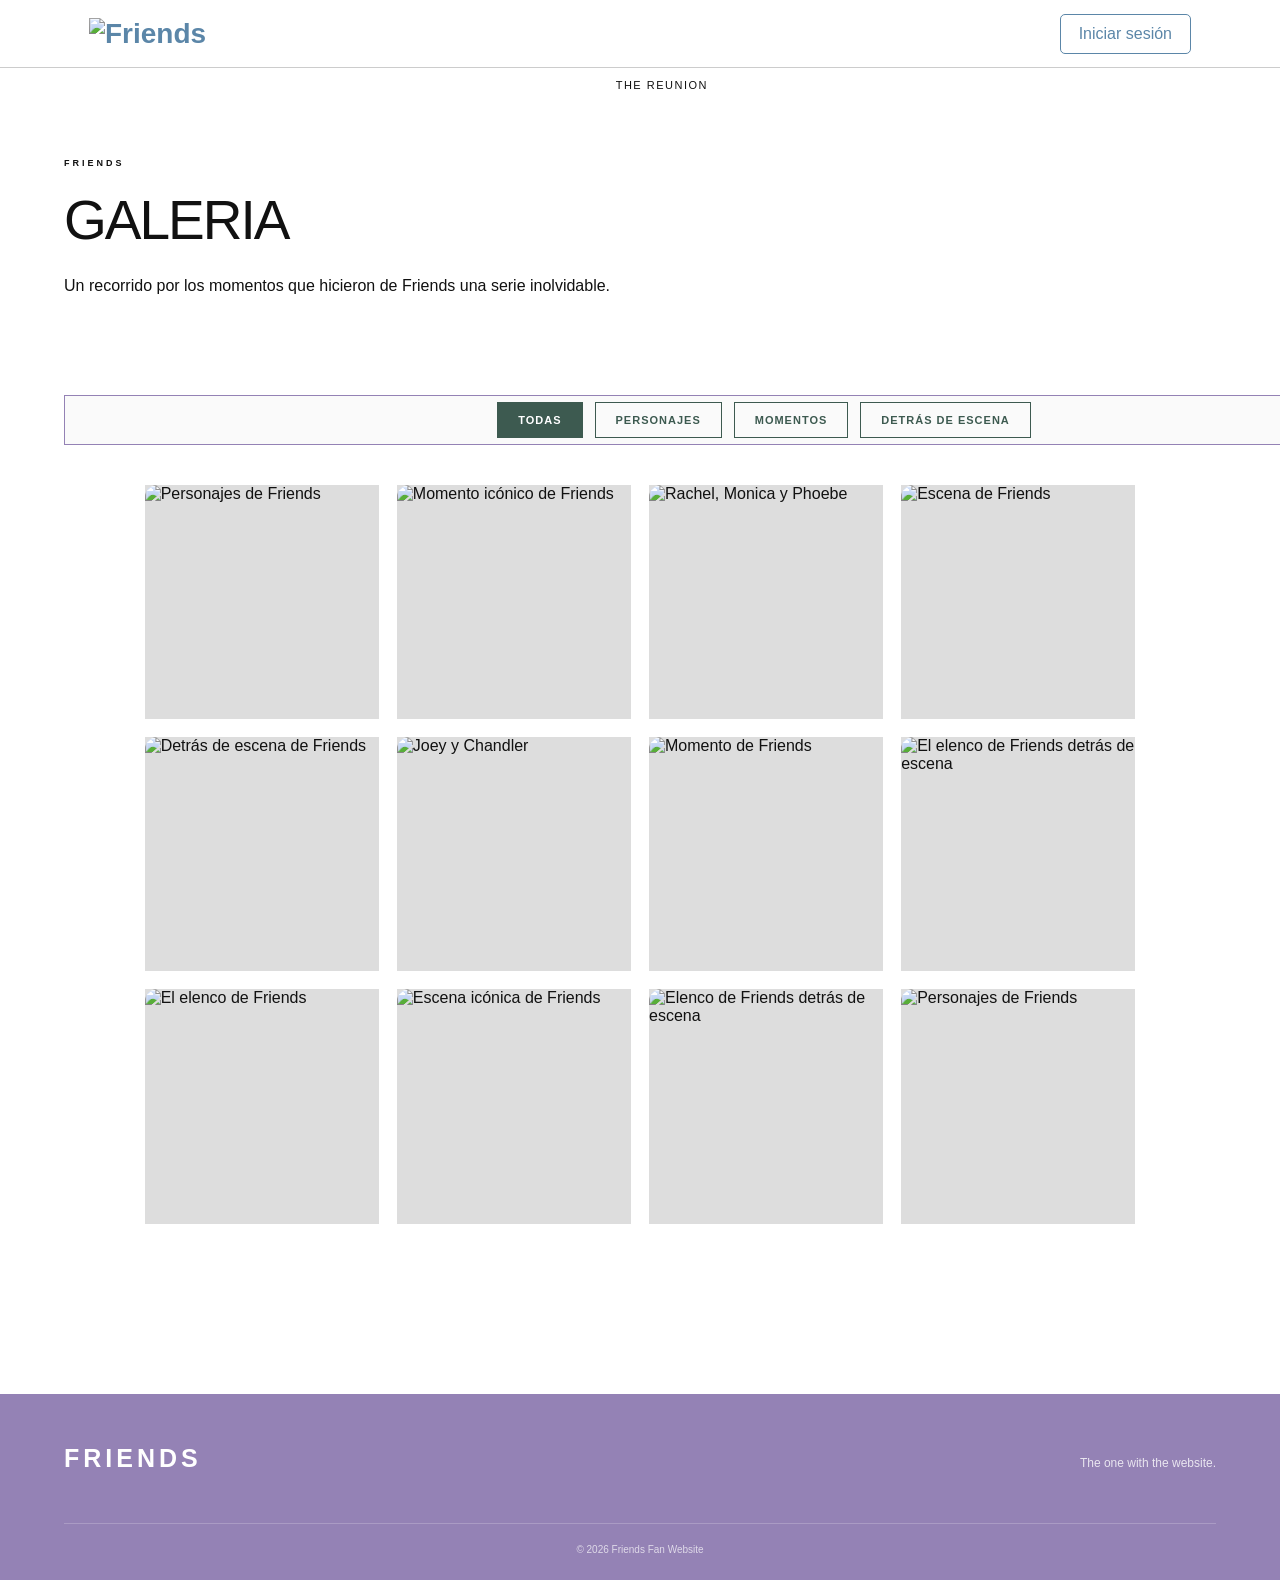
==== Friends/galeria.html @ 939fbb4b "Add files via upload" ====
<!DOCTYPE html>
<html lang="es">
<head>
    <meta charset="UTF-8">
    <meta name="viewport" content="width=device-width, initial-scale=1.0">

    <title>Galería | Friends</title>

    <link rel="stylesheet" href="estilos.css">

</head>

<body>


    <!-- ==================================================
         HEADER
    ================================================== -->

    <header class="header">

        <div class="header-contenido">

            <!-- LOGO -->

            <a href="index.html" class="logo">

                <img src="inicio/logo.png" alt="Friends">

            </a>


            <!-- MENÚ CELULAR -->

            <button class="menu-toggle" id="menuToggle">
                ☰
            </button>


            <!-- NAVEGACIÓN -->

            <nav class="nav" id="nav">

                <a href="index.html">
                    INICIO
                </a>

                <a href="sobrelaserie.html">
                    SOBRE LA SERIE
                </a>

                <a href="personajes.html">
                    PERSONAJES 
                </a>

                <a href="momentos.html">
                    MOMENTOS ICÓNICOS
                </a>

                <a href="galeria.html" class="activo">
                    GALERÍA
                </a>

                <a href="thereunion.html">
                    THE REUNION
                </a>

            </nav>


        <a href="login.html" class="boton-login">
            Iniciar sesión
        </a>

    </header>




   <!-- CONTENIDO PRINCIPAL -->

    <main class="galeria-main">

        <section class="galeria-intro">

            <p class="seccion-etiqueta">
                FRIENDS
            </p>

            <h1>
                GALERIA
            </h1>

            <p>
               Un recorrido por los momentos que hicieron de Friends una serie inolvidable.
            </p>

        </section>

        <!-- FILTROS -->
        <section class="filtros">

            <button class="filtro activo" data-filtro="todas">
                TODAS
            </button>

            <button class="filtro" data-filtro="personajes">
                PERSONAJES
            </button>

            <button class="filtro" data-filtro="momentos">
                MOMENTOS
            </button>

            <button class="filtro" data-filtro="detras">
                DETRÁS DE ESCENA
            </button>

        </section>


        <!-- GALERÍA -->
        <section class="galeria">

            <!-- FOTO 1 -->
            <div class="foto-item" data-categoria="personajes">

                <img src="imagenes/galeria/foto1.jpg"
                     alt="Personajes de Friends">

                <div class="foto-overlay">
                    <span>Personajes</span>
                </div>

            </div>


            <!-- FOTO 2 -->
            <div class="foto-item" data-categoria="momentos">

                <img src="imagenes/galeria/foto2.jpg"
                     alt="Momento icónico de Friends">

                <div class="foto-overlay">
                    <span>Momento icónico</span>
                </div>

            </div>


            <!-- FOTO 3 -->
            <div class="foto-item" data-categoria="personajes">

                <img src="imagenes/galeria/foto3.jpg"
                     alt="Rachel, Monica y Phoebe">

                <div class="foto-overlay">
                    <span>Personajes</span>
                </div>

            </div>


            <!-- FOTO 4 -->
            <div class="foto-item" data-categoria="momentos">

                <img src="imagenes/galeria/foto4.jpg"
                     alt="Escena de Friends">

                <div class="foto-overlay">
                    <span>Momento icónico</span>
                </div>

            </div>


            <!-- FOTO 5 -->
            <div class="foto-item" data-categoria="detras">

                <img src="imagenes/galeria/foto5.jpg"
                     alt="Detrás de escena de Friends">

                <div class="foto-overlay">
                    <span>Detrás de escena</span>
                </div>

            </div>


            <!-- FOTO 6 -->
            <div class="foto-item" data-categoria="personajes">

                <img src="imagenes/galeria/foto6.jpg"
                     alt="Joey y Chandler">

                <div class="foto-overlay">
                    <span>Personajes</span>
                </div>

            </div>


            <!-- FOTO 7 -->
            <div class="foto-item" data-categoria="momentos">

                <img src="imagenes/galeria/foto7.jpg"
                     alt="Momento de Friends">

                <div class="foto-overlay">
                    <span>Momento icónico</span>
                </div>

            </div>


            <!-- FOTO 8 -->
            <div class="foto-item" data-categoria="detras">

                <img src="imagenes/galeria/foto8.jpg"
                     alt="El elenco de Friends detrás de escena">

                <div class="foto-overlay">
                    <span>Detrás de escena</span>
                </div>

            </div>


            <!-- FOTO 9 -->
            <div class="foto-item" data-categoria="personajes">

                <img src="imagenes/galeria/foto9.jpg"
                     alt="El elenco de Friends">

                <div class="foto-overlay">
                    <span>Personajes</span>
                </div>

            </div>


            <!-- FOTO 10 -->
            <div class="foto-item" data-categoria="momentos">

                <img src="imagenes/galeria/foto10.jpg"
                     alt="Escena icónica de Friends">

                <div class="foto-overlay">
                    <span>Momento icónico</span>
                </div>

            </div>


            <!-- FOTO 11 -->
            <div class="foto-item" data-categoria="detras">

                <img src="imagenes/galeria/foto11.jpg"
                     alt="Elenco de Friends detrás de escena">

                <div class="foto-overlay">
                    <span>Detrás de escena</span>
                </div>

            </div>


            <!-- FOTO 12 -->
            <div class="foto-item" data-categoria="personajes">

                <img src="imagenes/galeria/foto12.jpg"
                     alt="Personajes de Friends">

                <div class="foto-overlay">
                    <span>Personajes</span>
                </div>

            </div>

        </section>

    </main>


    <!-- VENTANA PARA VER LA FOTO EN GRANDE -->
    <div class="visor" id="visor">

        <button class="cerrar" id="cerrar">&times;</button>

        <img id="imagenGrande" src="" alt="">

    </div>


    <!-- FOOTER -->
    <footer class="footer">

        <div class="footer-contenido">

            <div class="footer-logo">
                FRIENDS
            </div>

            <p>
                The one with the website.
            </p>

        </div>

        <div class="footer-abajo">
            <p>© 2026 Friends Fan Website</p>
        </div>

    </footer>


    <script src="galeria.js"></script>

</body>
</html>
---- Friends/estilos.css ----
/*CONFIGURACIÓN GENERAL*/

* {
    margin: 0;
    padding: 0;
    box-sizing: border-box;
}

html {
    scroll-behavior: smooth;
    overflow-x: hidden;
}

body {
    font-family: Arial, Helvetica, sans-serif;
    color: #333333;
    background-color: #ffffff;
    overflow-x: hidden;
    width: 100%;
}

img {
    display: block;
    max-width: 100%;
}

a {
    text-decoration: none;
    color: inherit;
}


/*HEADER*/

.header {
    width: 100%;
    min-height: 80px;

    padding: 15px 5%;

    background-color: #ffffff;

    display: flex;
    align-items: center;
    justify-content: space-between;

    gap: 30px;

    border-bottom: 1px solid #eeeeee;

    position: relative;
    z-index: 10;
}


/* LOGO */

.logo {
    font-size: 28px;
    font-weight: bold;

    color: #5b86a8;

    flex-shrink: 0;
}


/* NAV */

.nav {
    display: flex;
    align-items: center;
    justify-content: center;

    gap: 25px;

    flex-wrap: wrap;

    min-width: 0;
}

.nav a {
    font-size: 15px;
    font-weight: 600;

    color: #333333;

    transition: 0.3s;
}

.nav a:hover,
.nav a.activo {
    color: #5f4b8b;
}


/* LOGIN */

.boton-login {
    padding: 10px 18px;

    border: 1px solid #5b86a8;

    color: #5b86a8;

    border-radius: 5px;

    transition: 0.3s;
}

.boton-login:hover {
    background-color: #5b86a8;
    color: white;
}

/*HERO*/

.hero {
    width: 100%;
    min-height: 650px;

    display: flex;
    align-items: center;

    background-image:
        linear-gradient(
            rgba(0, 0, 0, 0.35),
            rgba(0, 0, 0, 0.35)
        ),
        url("Inicio/portada.jpg");

    background-size: cover;
    background-position: center;

    position: relative;
}

.hero-contenido {
    width: 100%;
    max-width: 1200px;

    margin: 0 auto;

    padding: 80px 5%;

    color: #ffffff;
}

.hero-pequeno {
    font-size: 15px;
    letter-spacing: 3px;

    margin-bottom: 15px;
}

.hero h1 {
    font-size: clamp(60px, 10vw, 130px);

    line-height: 0.9;

    margin-bottom: 25px;
}

.hero-contenido > p:not(.hero-pequeno) {
    max-width: 550px;

    font-size: 19px;
    line-height: 1.6;

    margin-bottom: 30px;
}


/*BOTÓN PRINCIPAL*/

.boton-principal {
    display: inline-flex;

    align-items: center;
    justify-content: center;

    padding: 13px 25px;

    background-color: #9482b5;
    color: #ffffff;

    border-radius: 25px;

    border: none;

    font-size: 15px;
    font-weight: bold;

    cursor: pointer;

    transition: 0.3s;
}

.boton-principal:hover {
    transform: translateY(-3px);

    background-color: #5f4b8b;
}


/*SECCIONES*/

.seccion {
    width: 100%;

    padding: 90px 5%;
}

.seccion-clara {
    background-color: #f7bc4c;
}


/* TITULOS */

.titulo-seccion {
    width: 100%;
    max-width: 1200px;

    margin: 0 auto 55px;

    text-align: center;
}

.titulo-seccion p {
    color: #45346b;

    font-size: 13px;
    font-weight: bold;

    letter-spacing: 2px;

    margin-bottom: 10px;
}

.titulo-seccion h2 {
    font-size: 42px;

    color: #45346b;
}


/*SOBRE LA SERIE*/

.serie-contenido {
    width: 100%;
    max-width: 1200px;

    margin: 0 auto;

    display: grid;

    grid-template-columns: 1fr 1fr;

    gap: 60px;

    align-items: center;
}

.serie-imagen {
    width: 100%;
}

.serie-imagen img {
    width: 100%;
    height: 450px;

    object-fit: cover;

    border-radius: 15px;

    box-shadow: 0 10px 30px rgba(0, 0, 0, 0.12);
}

.serie-texto h3 {
    font-size: 30px;

    margin-bottom: 25px;

    color: #333333;
}

.serie-texto p {
    font-size: 16px;

    line-height: 1.7;

    margin-bottom: 18px;

    color: #333333;
}


/*QUIZ*/

.quiz {
    width: 100%;

    padding: 100px 5%;

    background-color: #e9eef2;

    text-align: center;
}

.quiz-contenido {
    width: 100%;
    max-width: 750px;

    margin: 0 auto;
}

.quiz-contenido > p:first-child {
    color: #5b86a8;

    font-size: 13px;
    font-weight: bold;

    letter-spacing: 2px;

    margin-bottom: 15px;
}

.quiz h2 {
    font-size: 42px;

    margin-bottom: 20px;
}

.quiz-contenido > p:not(:first-child) {
    font-size: 17px;

    line-height: 1.6;

    margin-bottom: 30px;

    color: #555555;
}


/*PERSONAJES*/

.personajes-grid {
    width: 100%;
    max-width: 1200px;

    margin: 0 auto;

    display: grid;

    grid-template-columns: repeat(3, minmax(0, 1fr));

    gap: 25px;
}

.personaje {
    width: 100%;

    background-color: #ffffff;

    border-radius: 15px;

    overflow: hidden;

    box-shadow: 0 8px 25px rgba(0, 0, 0, 0.08);

    transition: 0.3s;
}

.personaje:hover {
    transform: translateY(-7px);

    box-shadow: 0 15px 30px rgba(0, 0, 0, 0.14);
}

.personaje img {
    width: 100%;

    height: 300px;

    object-fit: cover;
}

.personaje-texto {
    padding: 20px;
}

.personaje-texto h3 {
    font-size: 22px;

    color: #9482b5;

    margin-bottom: 8px;
}

.personaje-texto p {
    color: #666666;

    line-height: 1.5;
}


/*MOMENTOS*/

.momentos-contenido {
    width: 100%;
    max-width: 1200px;

    margin: 0 auto;
}

.momento {
    display: grid;

    grid-template-columns: 1fr 1fr;

    gap: 60px;

    align-items: center;
}

.momento img {
    width: 100%;
    height: 400px;

    object-fit: cover;

    border-radius: 15px;
}

.momento h3 {
    font-size: 30px;

    color: #5f4b8b;

    margin-bottom: 20px;
}

.momento p {
    font-size: 16px;

    line-height: 1.7;

    color: #5f4b8b;

    margin-bottom: 18px;
}


/*REUNION*/

.reunion {
    width: 100%;

    min-height: 500px;

    display: flex;

    align-items: center;
    justify-content: center;

    text-align: center;

    padding: 80px 5%;

    background-image:
        linear-gradient(
            rgba(0, 0, 0, 0.5),
            rgba(0, 0, 0, 0.5)
        ),
        url("Inicio/reunion.jpg");

    background-size: cover;
    background-position: center;
}

.reunion-contenido {
    width: 100%;
    max-width: 750px;

    color: #ffffff;
}

.reunion-contenido > p:first-child {
    font-size: 13px;

    font-weight: bold;

    letter-spacing: 2px;

    margin-bottom: 15px;
}

.reunion h2 {
    font-size: 48px;

    margin-bottom: 25px;
}

.reunion-contenido > p:not(:first-child) {
    font-size: 17px;

    line-height: 1.7;

    margin-bottom: 30px;
}


/*GALERÍA*/

.galeria {
    width: 100%;
    max-width: 1200px;

    margin: 0 auto;

    display: grid;

    grid-template-columns: repeat(4, minmax(0, 1fr));

    gap: 20px;
}

.galeria img {
    width: 100%;
    height: 280px;

    object-fit: cover;

    border-radius: 12px;

    transition: 0.3s;
}

.galeria img:hover {
    transform: scale(1.03);
}


/*FOOTER*/

.footer {
    width: 100%;

    padding: 50px 5% 25px;

    background-color: #9482b5;

    color: #000000;
}

.footer-contenido {
    width: 100%;
    max-width: 1200px;

    margin: 0 auto;

    display: flex;

    justify-content: space-between;

    align-items: center;

    gap: 20px;
}

.footer h2 {
    margin-bottom: 10px;
}

.footer p {
    color: #cccccc;
}

.footer-links {
    display: flex;

    align-items: center;

    justify-content: space-between;

    gap: 20px;

    flex-wrap: wrap;
}

.footer-links a {
    color: #000000;

    transition: 0.3s;
}

.footer-links a:hover {
    color: #616161;
}

.copyright {
    width: 100%;
    max-width: 1200px;

    margin: 40px auto 0;

    padding-top: 20px;

    border-top: 1px solid #555555;

    text-align: center;

    font-size: 13px;
}


/*TABLET*/

@media (max-width: 900px) {

    .header {
        flex-wrap: wrap;

        justify-content: center;

        padding: 18px 4%;
    }

    .logo {
        width: 100%;

        text-align: center;
    }

    .nav {
        gap: 15px;
    }

    .boton-login {
        flex-shrink: 0;
    }


    .serie-contenido {
        grid-template-columns: 1fr;

        gap: 35px;
    }

    .serie-imagen img {
        height: 400px;
    }


    .personajes-grid {
        grid-template-columns: repeat(2, minmax(0, 1fr));
    }


    .momento {
        grid-template-columns: 1fr;

        gap: 35px;
    }


    .galeria {
        grid-template-columns: repeat(2, minmax(0, 1fr));
    }


    .footer-contenido {
        flex-direction: column;

        text-align: center;
    }

}


/*CELULAR*/

@media (max-width: 480px) {

    .header {
        padding: 15px 20px;

        gap: 15px;
    }

    .logo {
        font-size: 25px;
    }

    .nav {
        width: 100%;

        gap: 10px 15px;
    }

    .nav a {
        font-size: 13px;
    }

    .boton-login {
        width: auto;

        padding: 9px 16px;

        font-size: 13px;
    }


    .hero {
        min-height: 550px;
    }

    .hero-contenido {
        padding: 60px 25px;
    }

    .hero h1 {
        font-size: 65px;
    }

    .hero-contenido > p:not(.hero-pequeno) {
        font-size: 16px;
    }


    .seccion {
        padding: 65px 20px;
    }


    .titulo-seccion {
        margin-bottom: 35px;
    }

    .titulo-seccion h2 {
        font-size: 32px;
    }


    .serie-imagen img {
        height: 300px;
    }

    .serie-texto h3 {
        font-size: 25px;
    }


    .quiz {
        padding: 70px 20px;
    }

    .quiz h2 {
        font-size: 32px;
    }


    .personajes-grid {
        grid-template-columns: 1fr;

        gap: 20px;
    }

    .personaje img {
        height: 330px;
    }


    .momento img {
        height: 300px;
    }

    .momento h3 {
        font-size: 25px;
    }


    .reunion {
        min-height: 450px;

        padding: 60px 20px;
    }

    .reunion h2 {
        font-size: 35px;
    }


    .galeria {
        grid-template-columns: 1fr;

        gap: 15px;
    }

    .galeria img {
        height: 300px;
    }


    .footer {
        padding: 45px 20px 20px;
    }

    .footer-links {
        justify-content: center;

        gap: 15px;
    }

}










/* =========================================
   SOBRE LA SERIE
========================================= */


/* =========================================
   CONFIGURACIÓN GENERAL
========================================= */

* {
    margin: 0;
    padding: 0;
    box-sizing: border-box;
}

html {
    scroll-behavior: smooth;
    overflow-x: hidden;
}

body {
    font-family: Arial, Helvetica, sans-serif;
    color: #111111;
    background-color: #ffffff;
    overflow-x: hidden;
}

img {
    max-width: 100%;
    display: block;
}

button,
input {
    font-family: inherit;
}

button {
    cursor: pointer;
}

a {
    text-decoration: none;
    color: inherit;
}


/* =========================================
   HEADER
========================================= */

.header {
    width: 100%;
    height: 68px;
    border-bottom: 1px solid #cccccc;
    background-color: #ffffff;
    position: relative;
    z-index: 100;
}

.header-contenido {
    width: 100%;
    max-width: 1370px;
    height: 100%;
    margin: auto;
    padding: 0 25px;

    display: flex;
    align-items: center;
    justify-content: space-between;

    gap: 30px;
}


/* LOGO */

.logo {
    width: 175px;
    flex-shrink: 0;
}

.logo img {
    width: 100%;
}


/* =========================================
   NAVEGACIÓN
========================================= */

.nav {
    display: flex;
    align-items: center;
    justify-content: center;

    gap: 42px;

    flex: 1;
}

.nav a {
    position: relative;

    font-size: 11px;
    font-weight: 500;

    white-space: nowrap;

    padding: 25px 0;

    transition: 0.3s;
}

.nav a::after {
    content: "";

    position: absolute;

    left: 0;
    bottom: 18px;

    width: 0;
    height: 2px;

    background-color: #111111;

    transition: 0.3s;
}

.nav a:hover::after,
.nav a.activo::after {
    width: 100%;
}

.nav a:hover {
    font-weight: bold;
}


/* =========================================
   LOGIN
========================================= */

.boton-login {
    padding: 10px 18px;

    border: 1px solid #5b86a8;

    color: #5b86a8;

    border-radius: 5px;

    transition: 0.3s;

    white-space: nowrap;
}

.boton-login:hover {
    background-color: #5b86a8;
    color: #ffffff;
}


/* =========================================
   MENÚ CELULAR
========================================= */

.menu-toggle {
    display: none;

    border: none;

    background: transparent;

    font-size: 25px;

    color: #111111;
}


/* =========================================
   CONTENIDO PRINCIPAL
========================================= */

.sobrelaserie-main {
    width: 90%;
    max-width: 1500px;

    margin: auto;

    padding: 90px 0 80px;
}


/* =========================================
   INTRO
========================================= */

.sobrelaserie-intro {
    max-width: 650px;

    margin-bottom: 100px;
}

.seccion-etiqueta {
    font-size: 9px;

    letter-spacing: 3px;

    font-weight: 600;

    margin-bottom: 20px;
}

.sobrelaserie-intro h1 {
    font-size: 55px;

    font-weight: 500;

    letter-spacing: -2px;

    margin-bottom: 25px;
}


/* =========================================
   CONTENEDORES GENERALES
========================================= */

.banner,
.que-es,
.datos-principales,
.historia,
.temporadas,
.datos-destacados {
    width: 1400px;

    max-width: 100%;

    margin-left: auto;
    margin-right: auto;
}


/* =========================================
   BANNER
========================================= */

.banner {
    height: 300px;

    margin-top: 0;

    margin-bottom: 10px;

    overflow: hidden;

    border: 1px solid #d1d1d1;

    background-color: #f4f4f4;
}

.banner img {
    width: 100%;

    height: 100%;

    object-fit: cover;

    transition: transform 0.5s;
}

.banner:hover img {
    transform: scale(1.02);
}


/* =========================================
   ¿QUÉ ES FRIENDS?
========================================= */

.que-es {
    min-height: 150px;

    background-color: #9482b5;

    display: grid;

    grid-template-columns: 325px 1fr;

    align-items: center;

    gap: 60px;

    padding: 8px 130px;

    margin-bottom: 10px;
}

.que-es-imagen {
    height: 130px;

    width: 400px;

    overflow: hidden;

    margin-left: -70px;
}

.que-es-imagen img {
    width: 100%;

    height: 100%;

    border-radius: 2px;

    object-fit: cover;
}

.que-es-texto {
    max-width: 570px;
}

.que-es-texto h2 {
    font-size: 15px;

    color: #ffffff;

    margin-bottom: 9px;

    letter-spacing: 2px;
}

.que-es-texto p {
    font-size: 12px;

    color: #ffffff;

    line-height: 1.45;

    margin-bottom: 10px;
}


/* BOTÓN LEER MÁS */

.boton {
    border: none;

    border-radius: 25px;

    background-color: #f7bc4c;

    color: #111111;

    padding: 7px 25px;

    font-size: 9px;

    font-weight: bold;

    transition: 0.3s;
}

.boton:hover {
    background-color: #111111;

    color: #ffffff;

    transform: translateY(-2px);
}


/* =========================================
   DATOS PRINCIPALES
========================================= */

.datos-principales {
    display: grid;

    grid-template-columns: repeat(4, 1fr);

    gap: 60px;

    margin-bottom: 10px;
}

.dato {
    min-height: 78px;

    border: 1px solid #d1d1d1;

    background-color: #fafafa;

    display: flex;

    align-items: center;

    justify-content: center;

    gap: 22px;

    transition: 0.3s;
}

.dato:hover {
    background-color: #f1f1f1;

    transform: translateY(-2px);
}

.dato-icono {
    font-size: 28px;

    color: #5f4b8b;
}

.dato strong {
    display: block;

    font-size: 22px;

    color: #5f4b8b;

    margin-bottom: 3px;
}

.dato span {
    display: block;

    color: #9482b5;

    font-size: 9px;
}


/* =========================================
   HISTORIA
========================================= */

.historia {
    min-height: 150px;

    background-color: #f7bc4c;

    display: grid;

    grid-template-columns: 1fr 1fr;

    align-items: center;

    gap: 60px;

    padding: 12px 65px;

    margin-bottom: 5px;
}

.historia-texto {
    max-width: 500px;
}

.historia-texto h2 {
    font-size: 15px;

    margin-bottom: 12px;

    letter-spacing: 2px;
}

.historia-texto p {
    font-size: 12px;

    line-height: 1.5;

    margin-bottom: 9px;
}

.historia-imagen {
    height: 200px;

    overflow: hidden;
}

.historia-imagen img {
    width: 100%;

    height: 100%;

    object-fit: cover;

    transition: 0.4s;
}

.historia-imagen:hover img {
    transform: scale(1.03);
}


/* =========================================
   TEMPORADAS
========================================= */

.temporadas {
    background-color: #b9aad7;

    padding: 7px 30px 12px;

    text-align: center;

    margin-bottom: 8px;
}

.titulo-seccion h2 {
    font-size: 14px;

    color: #ffffff;

    margin-bottom: 5px;
}

.titulo-seccion p {
    font-size: 9px;

    color: #ffffff;

    margin-bottom: 12px;
}


/* GRID DE TEMPORADAS */

.temporadas-grid {
    display: grid;

    grid-template-columns: repeat(10, 1fr);

    gap: 18px;

    justify-content: center;

    margin-bottom: 10px;
}


/* BOTONES DE TEMPORADA */

.temporada {
    border: 1px solid #d0d0d0;

    background-color: #ffffff;

    color: #111111;

    padding: 7px 5px;

    transition: 0.3s;

    font-family: inherit;

    text-align: center;

    appearance: none;
}

.temporada:hover {
    transform: translateY(-5px);

    box-shadow: 0 5px 12px rgba(0, 0, 0, 0.12);
}

.temporada.seleccionada {
    border: 2px solid #111111;

    transform: translateY(-4px);
}

.temporada img {
    width: 100%;

    height: 43px;

    object-fit: cover;

    margin-bottom: 5px;
}

.temporada strong {
    display: block;

    font-size: 10px;

    margin-bottom: 2px;
}

.temporada span {
    display: block;

    font-size: 8px;
}


/* =========================================
   DATOS DESTACADOS
========================================= */

.datos-destacados {
    background-color: #f7bc4c;

    padding: 7px 30px 12px;

    text-align: center;

    margin-bottom: 8px;
}

.datos-destacados h2 {
    font-size: 14px;

    color: #5f4b8b;

    margin-bottom: 5px;

    letter-spacing: 2px;
}

.destacados-grid {
    display: grid;

    grid-template-columns: repeat(5, 1fr);

    gap: 30px;

    text-align: left;
}

.destacado {
    display: flex;

    padding: 7px 5px;

    align-items: center;

    gap: 12px;
}

.destacado-icono {
    font-size: 28px;

    color: #5f4b8b;

    min-width: 35px;

    text-align: center;
}

.destacado strong {
    display: block;

    font-size: 13px;

    color: #5f4b8b;

    margin-bottom: 4px;
}

.destacado p {
    font-size: 11px;

    color: #5f4b8b;

    line-height: 1.4;
}


/* =========================================
   MODALES
========================================= */

.modal {
    position: fixed;
    top: 0;
    left: 0;

    width: 100%;
    height: 100%;

    background: rgba(0, 0, 0, 0.65);

    display: none;

    align-items: center;
    justify-content: center;

    z-index: 9999;

    padding: 20px;

    box-sizing: border-box;
}


.modal-contenido {
    position: relative;

    width: 600px;
    max-width: 90%;

    background: white;

    padding: 40px;

    border-radius: 15px;

    box-sizing: border-box;

    text-align: center;

    box-shadow: 0 10px 40px rgba(0, 0, 0, 0.3);
}


.modal-contenido h2 {
    margin-top: 0;

    margin-bottom: 20px;

    color: #5b86a8;
}


.modal-contenido p {
    color: #333;

    line-height: 1.7;

    margin-bottom: 15px;
}


/* BOTÓN X */

#cerrarInfo,
#cerrarTemporada,
.cerrar-modal {

    position: absolute;

    top: 15px;
    right: 20px;

    width: 35px;
    height: 35px;

    border: none;

    background: transparent;

    font-size: 30px;

    cursor: pointer;

    color: #555;

    z-index: 10;
}


#cerrarInfo:hover,
#cerrarTemporada:hover,
.cerrar-modal:hover {

    color: #5b86a8;
}


/* BOTONES DE TEMPORADAS */

.temporada {

    cursor: pointer;

    border: none;

    background: white;

    padding: 15px;

    border-radius: 10px;

    transition: transform 0.3s ease,
                box-shadow 0.3s ease;
}


.temporada:hover {

    transform: translateY(-5px);

    box-shadow: 0 8px 20px rgba(0, 0, 0, 0.15);
}


/* MOBILE */

@media (max-width: 480px) {

    .modal {

        padding: 15px;

    }


    .modal-contenido {

        width: 100%;

        max-width: 100%;

        padding: 35px 20px 25px;

    }


    .modal-contenido h2 {

        font-size: 22px;

    }


    .modal-contenido p {

        font-size: 14px;

    }

}
/* =========================================
   FOOTER
========================================= */

.footer {
    width: 100%;

    padding: 50px 5% 25px;

    background-color: #9482b5;

    color: #ffffff;
}

.footer-contenido {
    width: 100%;

    max-width: 1200px;

    margin: 0 auto;

    display: flex;

    justify-content: space-between;

    align-items: center;

    gap: 20px;
}

.footer h2 {
    margin-bottom: 10px;

    color: #ffffff;
}

.footer p {
    color: #ffffff;
}

.footer-links {
    display: flex;

    align-items: center;

    justify-content: space-between;

    gap: 20px;

    flex-wrap: wrap;
}

.footer-links a {
    color: #ffffff;

    transition: 0.3s;
}

.footer-links a:hover {
    color: #eeeeee;
}

.copyright {
    width: 100%;

    max-width: 1200px;

    margin: 40px auto 0;

    padding-top: 20px;

    border-top: 1px solid #ffffff;

    text-align: center;

    font-size: 13px;

    color: #ffffff;
}


/* =========================================
   TABLET
========================================= */

@media (max-width: 900px) {

    .header {
        height: auto;

        min-height: 65px;
    }

    .header-contenido {
        min-height: 65px;

        flex-wrap: wrap;
    }

    .menu-toggle {
        display: block;

        margin-left: auto;
    }

    .nav {
        display: none;

        width: 100%;

        flex-direction: column;

        gap: 0;

        padding-bottom: 15px;
    }

    .nav.abierto {
        display: flex;
    }

    .nav a {
        width: 100%;

        text-align: center;

        padding: 12px;
    }

    .nav a::after {
        display: none;
    }

    .boton-login {
        margin-left: 10px;
    }


    .banner,
    .que-es,
    .datos-principales,
    .historia,
    .temporadas,
    .datos-destacados {
        width: calc(100% - 40px);
    }


    .que-es {
        grid-template-columns: 1fr;

        padding: 20px;

        gap: 20px;
    }

    .que-es-imagen {
        width: 100%;

        height: 200px;

        margin-left: 0;
    }


    .datos-principales {
        grid-template-columns: repeat(2, 1fr);
    }


    .historia {
        grid-template-columns: 1fr;

        padding: 25px;

        gap: 25px;
    }

    .historia-imagen {
        height: 220px;
    }


    .temporadas-grid {
        grid-template-columns: repeat(5, 1fr);

        gap: 10px;
    }


    .destacados-grid {
        grid-template-columns: repeat(2, 1fr);
    }

}


/* =========================================
   CELULAR
========================================= */

@media (max-width: 480px) {

    .header-contenido {
        padding: 8px 15px;
    }

    .logo {
        width: 130px;
    }

    .boton-login {
        padding: 8px 12px;

        font-size: 10px;
    }


    .sobrelaserie-main {
        width: 100%;

        padding: 50px 0;
    }

    .sobrelaserie-intro {
        padding: 0 20px;

        margin-bottom: 50px;
    }

    .sobrelaserie-intro h1 {
        font-size: 38px;
    }


    .banner,
    .que-es,
    .datos-principales,
    .historia,
    .temporadas,
    .datos-destacados {
        width: calc(100% - 24px);
    }


    .banner {
        height: 120px;
    }


    .datos-principales {
        grid-template-columns: 1fr;

        gap: 5px;
    }


    .dato {
        min-height: 70px;
    }


    .temporadas {
        padding: 15px;
    }

    .temporadas-grid {
        grid-template-columns: repeat(2, 1fr);

        gap: 10px;
    }


    .destacados-grid {
        grid-template-columns: 1fr;

        gap: 20px;
    }


    .footer-contenido {
        flex-direction: column;

        text-align: center;

        justify-content: center;
    }

    .footer-links {
        justify-content: center;
    }


    .copyright {
        white-space: normal;
    }


    .modal-contenido {
        padding: 30px 20px;
    }

}













/*PERSONAJES - FRIENDS*/


/* GENERAL */

* {
    margin: 0;
    padding: 0;
    box-sizing: border-box;
}

body {
    font-family: 'Montserrat', sans-serif;
    color: #111;
    background-color: #fff;
}


/*HEADER*/

.header {
    width: 100%;
    min-height: 80px;
    border-bottom: 1px solid #111;

    display: flex;
    align-items: center;
    justify-content: space-between;

    padding: 0 5%;

    position: relative;
}

.logo img {
    width: 95px;
    display: block;
}

.nav {
    display: flex;
    align-items: center;
    gap: 35px;
}

.nav a {
    text-decoration: none;
    color: #111;

    font-size: 10px;
    font-weight: 600;

    letter-spacing: 1.5px;

    transition: 0.3s;
}

.nav a:hover,
.nav a.activo {
    opacity: 0.5;
}

/* LOGIN */

.boton-login {
    padding: 10px 18px;

    border: 1px solid #5b86a8;

    color: #5b86a8;

    border-radius: 5px;

    transition: 0.3s;
}

.boton-login:hover {
    background-color: #5b86a8;
    color: white;
}

/*CONTENIDO PRINCIPAL*/

.personajes-main {
    width: 90%;
    max-width: 1500px;

    margin: auto;

    padding: 90px 0 80px;
}


/*INTRO*/

.personajes-intro {
    max-width: 650px;

    margin-bottom: 100px;
}

.seccion-etiqueta {
    font-size: 9px;
    letter-spacing: 3px;
    font-weight: 600;

    margin-bottom: 20px;
}

.personajes-intro h1 {
    font-size: 55px;
    font-weight: 500;
    letter-spacing: -2px;

    margin-bottom: 25px;
}

.personajes-intro > p:last-child {
    font-size: 13px;
    line-height: 1.8;
    color: #555;

    max-width: 550px;
}


/*TITULOS DE SECCION*/

.titulo-seccion {
    display: flex;
    align-items: center;

    gap: 20px;

    border-bottom: 1px solid #111;

    padding-bottom: 18px;

    margin-bottom: 45px;
}

.numero-seccion {
    font-size: 9px;
    letter-spacing: 2px;

    color: #777;
}

.titulo-seccion h2 {
    font-size: 15px;
    font-weight: 600;
    letter-spacing: 2px;
}


/* PERSONAJES PRINCIPALES*/

.personajes-seccion {
    margin-bottom: 110px;
}

.personajes-grid {
    display: grid;

    grid-template-columns: repeat(6, minmax(0, 1fr));

    gap: 25px;
}

.personaje-card {
    min-width: 0;
}

.personaje-imagen {
    width: 100%;
    aspect-ratio: 3 / 4;

    overflow: hidden;

    background-color: #eee;

    margin-bottom: 18px;
}

.personaje-imagen img {
    width: 100%;
    height: 100%;

    object-fit: cover;

    display: block;


    transition: 0.4s;
}

.personaje-card:hover .personaje-imagen img {
    transform: scale(1.04);
}

.personaje-info h3 {
    font-size: 11px;
    font-weight: 600;

    letter-spacing: 1px;

    margin-bottom: 10px;
}

.personaje-info p {
    font-size: 10px;

    line-height: 1.6;

    color: #666;

    margin-bottom: 18px;
}

.personaje-boton {
    border: none;
    border-bottom: 1px solid #111;

    background: transparent;

    padding: 0 0 5px;

    font-family: 'Montserrat', sans-serif;

    font-size: 8px;
    font-weight: 600;

    letter-spacing: 1.5px;

    cursor: pointer;

    transition: 0.3s;
}

.personaje-boton:hover {
    opacity: 0.45;
}


/*ACTORES INVITADOS*/

.actores-seccion {
    margin-bottom: 100px;
}

.actores-intro {
    font-size: 12px;

    line-height: 1.8;

    color: #666;

    max-width: 600px;

    margin-bottom: 45px;
}


/* GRID ACTORES */

.actores-grid {
    display: grid;

    grid-template-columns: repeat(3, 1fr);

    gap: 45px 30px;
}

.actor-card {
    display: grid;

    grid-template-columns: 120px 1fr;

    gap: 20px;

    align-items: center;
}

.actor-imagen {
    width: 120px;
    height: 150px;

    overflow: hidden;

    background-color: #eee;
}

.actor-imagen img {
    width: 100%;
    height: 100%;

    object-fit: cover;

    display: block;

}

.actor-info h3 {
    font-size: 11px;

    letter-spacing: 1px;

    margin-bottom: 8px;
}

.actor-info p {
    font-size: 10px;

    color: #777;

    line-height: 1.5;
}


/*BOTON VER TODOS*/

.actores-boton-contenedor {
    display: flex;

    justify-content: center;

    margin-top: 60px;
}

.actores-ver-mas {
    border: 1px solid #111;

    background-color: #9482b5;

    color: #fff;

    padding: 14px 25px;

    font-family: 'Montserrat', sans-serif;

    font-size: 9px;

    letter-spacing: 1.5px;

    cursor: pointer;

    transition: 0.3s;
}

.actores-ver-mas:hover {
    background-color: #5f4b8b;

    color: #fff;
}


/*ACTORES EXTRA*/

.actores-extra {
    display: none;

    margin-top: 35px;

    border-top: 1px solid #111;
}

.actores-extra.activo {
    display: block;
}

.actor-extra {
    display: flex;

    justify-content: space-between;
    align-items: center;

    gap: 20px;

    padding: 18px 5px;

    border-bottom: 1px solid #d0d0d0;

    transition: 0.3s;
}

.actor-extra:hover {
    background-color: #f7f7f7;
}

.actor-extra-nombre {
    font-size: 11px;

    font-weight: 600;

    letter-spacing: 1.5px;
}

.actor-extra-personaje {
    font-size: 10px;

    color: #777;

    text-align: right;
}


/*MENSAJE FINAL*/

.personajes-final {
    border-top: 1px solid #111;

    padding-top: 60px;

    text-align: center;
}

.personajes-final > p {
    font-size: 9px;

    letter-spacing: 3px;

    margin-bottom: 20px;

    color: #5f4b8b;
}

.personajes-final h2 {
    font-size: 25px;

    font-weight: 500;

    line-height: 1.5;

    letter-spacing: 1px;
}


/*MODAL PERSONAJE*/

.personaje-modal {
    position: fixed;

    inset: 0;

    z-index: 500;

    background-color: rgba(0, 0, 0, 0.55);

    display: flex;

    align-items: center;

    justify-content: center;

    padding: 20px;

    opacity: 0;

    visibility: hidden;

    transition: 0.3s;
}

.personaje-modal.activo {
    opacity: 1;

    visibility: visible;
}

.personaje-modal-contenido {
    width: 100%;

    max-width: 760px;

    background-color: #fff;

    padding: 30px;

    position: relative;

    display: grid;

    grid-template-columns: 230px 1fr;

    gap: 35px;

    border: 1px solid #111;

    transform: translateY(25px);

    transition: 0.3s;
}

.personaje-modal.activo .personaje-modal-contenido {
    transform: translateY(0);
}

.personaje-modal-cerrar {
    position: absolute;

    top: 10px;

    right: 15px;

    border: none;

    background: transparent;

    font-size: 28px;

    cursor: pointer;

    transition: 0.3s;
}

.personaje-modal-cerrar:hover {
    transform: rotate(90deg);
}

.personaje-modal-imagen {
    width: 230px;

    height: 300px;

    overflow: hidden;

    border: 1px solid #d5d5d5;

}

.personaje-modal-imagen img {
    width: 100%;

    height: 100%;

    object-fit: cover;

    display: block;
}

.personaje-modal-texto {
    align-self: center;
}

.modal-etiqueta {
    font-size: 9px;

    letter-spacing: 3px;

    font-weight: 600;

    margin-bottom: 12px;
}

.personaje-modal-texto h2 {
    font-size: 25px;

    letter-spacing: 1px;

    margin-bottom: 18px;
}

.personaje-modal-texto p {
    font-size: 12px;

    line-height: 1.8;

    color: #555;
}

.personaje-modal-texto strong {
    font-size: 10px;

    letter-spacing: 1px;

    color: #111;
}


/*LOGIN MODAL*/

.login-modal {
    position: fixed;

    inset: 0;

    z-index: 600;

    background-color: rgba(0, 0, 0, 0.55);

    display: flex;

    align-items: center;

    justify-content: center;

    padding: 20px;

    opacity: 0;

    visibility: hidden;

    transition: 0.3s;
}

.login-modal.activo {
    opacity: 1;

    visibility: visible;
}

.login-modal-contenido {
    width: 100%;

    max-width: 400px;

    background-color: #fff;

    padding: 40px;

    position: relative;

    border: 1px solid #111;
}

.login-modal-cerrar {
    position: absolute;

    top: 10px;

    right: 15px;

    border: none;

    background: transparent;

    font-size: 28px;

    cursor: pointer;
}

.login-modal-contenido h2 {
    font-size: 22px;

    font-weight: 500;

    margin-bottom: 30px;
}

.login-modal-contenido form {
    display: flex;

    flex-direction: column;

    gap: 15px;
}

.login-modal-contenido input {
    border: none;

    border-bottom: 1px solid #111;

    padding: 12px 0;

    outline: none;

    font-family: 'Montserrat', sans-serif;

    font-size: 11px;
}

.login-modal-contenido form button {
    margin-top: 10px;

    padding: 13px;

    background-color: #111;

    color: #fff;

    border: none;

    font-family: 'Montserrat', sans-serif;

    font-size: 9px;

    letter-spacing: 1px;

    cursor: pointer;
}

/*FOOTER*/

.footer {
    width: 100%;

    padding: 50px 5% 25px;

    background-color: #9482b5;

    color: #9482b5;
}

.footer-contenido {
    width: 100%;
    max-width: 1200px;

    margin: 0 auto;

    display: flex;

    justify-content: space-between;

    align-items: center;

    gap: 20px;
}

.footer h2 {
    margin-bottom: 10px;
}

.footer p {
    color: #cccccc;
}

.footer-links {
    display: flex;

    align-items: center;
    
    justify-content: space-between;

    gap: 20px;

    flex-wrap: wrap;
}

.footer-links a {
    color: #000000;

    transition: 0.3s;
}

.footer-links a:hover {
    color: #616161;
}

.copyright {
    width: 100%;
    max-width: 1200px;

    margin: 40px auto 0;

    padding-top: 20px;

    border-top: 1px solid #555555;

    text-align: center;

    font-size: 13px;
}


/*RESPONSIVE*/



@media (max-width: 900px) {

    .header {
        padding: 15px 5%;

        flex-wrap: wrap;

        gap: 20px;
    }

    .nav {
        order: 3;

        width: 100%;

        justify-content: center;

        flex-wrap: wrap;

        gap: 20px;
    }

    .personajes-main {
        padding-top: 60px;
    }

    .personajes-intro h1 {
        font-size: 45px;
    }

    .personajes-grid {
        grid-template-columns: repeat(2, 1fr);
    }

}



@media (max-width: 480px) {

    .header {
        justify-content: center;
    }

    .login-boton {
        display: none;
    }

    .nav {
        gap: 15px;
    }

    .nav a {
        font-size: 8px;
    }

    .personajes-intro h1 {
        font-size: 32px;
    }

    .personajes-final h2 {
        font-size: 19px;
    }

}










/*CONFIGURACIÓN GENERAL*/

* {
    margin: 0;
    padding: 0;
    box-sizing: border-box;
}

html {
    scroll-behavior: smooth;
    overflow-x: hidden;
}

body {
    font-family: Arial, Helvetica, sans-serif;
    color: #111111;
    background-color: #ffffff;
    overflow-x: hidden;
}

img {
    max-width: 100%;
    display: block;
}

button,
input,
textarea {
    font-family: inherit;
}

button {
    cursor: pointer;
}

a {
    text-decoration: none;
    color: inherit;
}


/*HEADER*/

.header {
    width: 100%;
    min-height: 68px;

    border-bottom: 1px solid #cccccc;

    background-color: #ffffff;

    position: relative;
    z-index: 100;
}

.header-contenido {
    width: 100%;
    max-width: 1370px;
    min-height: 68px;

    margin: auto;
    padding: 0 25px;

    display: flex;
    align-items: center;
    justify-content: space-between;

    gap: 30px;
}


/* LOGO */

.logo {
    width: 175px;
    flex-shrink: 0;
}

.logo img {
    width: 100%;
}


/*NAVEGACIÓN*/

.nav {
    display: flex;
    align-items: center;
    justify-content: center;

    gap: 40px;

    flex: 1;
}

.nav a {
    position: relative;

    font-size: 11px;
    font-weight: 500;

    text-align: center;
    white-space: nowrap;

    padding: 25px 0;

    transition: 0.3s;
}

.nav a::after {
    content: "";

    position: absolute;

    left: 0;
    bottom: 18px;

    width: 0;
    height: 2px;

    background-color: #111111;

    transition: 0.3s;
}

.nav a:hover::after,
.nav a.activo::after {
    width: 100%;
}

.nav a:hover {
    font-weight: bold;
}


/* LOGIN */

.boton-login {
    padding: 10px 18px;

    border: 1px solid #5b86a8;

    color: #5b86a8;

    border-radius: 5px;

    transition: 0.3s;
}

.boton-login:hover {
    background-color: #5b86a8;
    color: white;
}

/*MENÚ CELULAR*/

.menu-toggle {
    display: none;

    border: none;
    background: transparent;

    font-size: 25px;
}

/*CONTENIDO PRINCIPAL*/

.momentos-main {
    width: 90%;
    max-width: 1500px;

    margin: auto;

    padding: 90px 0 80px;
}


/*INTRO*/

.momentos-intro {
    max-width: 650px;

    margin-bottom: 100px;
}

.seccion-etiqueta {
    font-size: 9px;
    letter-spacing: 3px;
    font-weight: 600;

    margin-bottom: 20px;
}

.momentos-intro h1 {
    font-size: 55px;
    font-weight: 500;
    letter-spacing: -2px;

    margin-bottom: 25px;
}


/*INTRODUCCIÓN*/

.intro-momentos {
    width: calc(100% - 260px);

    width:1400px;

    min-height: 135px;

    margin: 0 auto 10px;

    border: 1px solid #d1d1d1;

    background-color: #9482b5;

    display: grid;

    grid-template-columns: 325px 1fr;

    align-items: center;

    gap: 60px;

    padding: 10px 170px;
}

.intro-imagen {
    width: 210px;
    height: 110px;

    overflow: hidden;
}

.intro-imagen img {
    width: 100%;
    height: 100%;

    object-fit: cover;

    transition: transform 0.5s;
}

.intro-imagen:hover img {
    transform: scale(1.05);
}

.intro-texto {
    max-width: 570px;
}

.intro-texto h2 {
    font-size: 15px;

    color: #ffffff;

    margin-bottom: 9px;
}

.intro-texto p {
    font-size: 11px;

    color: #ffffff;

    line-height: 1.55;

    margin-bottom: 5px;
}


/* FILTROS */

.filtros {
    width: calc(100% - 260px);
    
    width: 1400px;

    margin: 0 auto 12px;

    min-height: 50px;

    border: 1px solid #9482b5;

    background-color: #fafafa;

    display: flex;
    align-items: center;
    justify-content: center;

    gap: 0;
}

.filtro {
    border: 1px solid #9482b5;

    background-color: #ffffff;

    color: #111111;

    padding: 8px 27px;

    font-size: 11px;
    font-weight: bold;

    position: relative;

    transition: 0.3s;
}

.filtro:hover {
    background-color: #9482b5;

    color: #ffffff;
}

.filtro.activo {
    background-color: #9482b5;

    color: #ffffff;
}


/*GRILLA DE MOMENTOS*/

.momentos-seccion {
    width: calc(100% - 260px);
    
    width:1400px;

    margin: 0 auto 15px;
}

.momentos-grid {
    display: grid;

    grid-template-columns: repeat(6, minmax(0, 1fr));

    gap: 12px;
}


/*TARJETAS */

.momento-card {
    position: relative;

    min-width: 0;

    border: 1px solid #d0d0d0;

    background-color: #fafafa;

    padding: 8px 8px 12px;

    text-align: center;

    opacity: 0;

    transform: translateY(20px);

    transition:
        opacity 0.5s ease,
        transform 0.3s ease,
        box-shadow 0.3s ease;
}

.momento-card.visible {
    opacity: 1;
    transform: translateY(0);
}

.momento-card:hover {
    box-shadow: 0 8px 20px rgba(0, 0, 0, 0.12);

    transform: translateY(-4px);
}


/* NÚMERO */

.momento-numero {
    position: absolute;

    top: 7px;
    left: 7px;

    z-index: 2;

    width: 20px;
    height: 20px;

    background-color: #9482b5;
    color: #ffffff;

    display: flex;
    align-items: center;
    justify-content: center;

    font-size: 8px;
    font-weight: bold;
}


/* IMAGEN */

.momento-imagen {
    width: 100%;
    height: 105px;

    overflow: hidden;

    margin-bottom: 9px;

    background-color: #eeeeee;
}

.momento-imagen img {
    width: 100%;
    height: 100%;

    object-fit: cover;

    transition: transform 0.5s;
}

.momento-card:hover .momento-imagen img {
    transform: scale(1.06);
}


/* IMAGEN ROTA */

.momento-imagen img.imagen-error {
    display: none;
}

.momento-imagen.imagen-faltante::after {
    content: "IMAGEN NO ENCONTRADA";

    width: 100%;
    height: 100%;

    display: flex;
    align-items: center;
    justify-content: center;

    color: #888888;

    font-size: 8px;
    letter-spacing: 1px;
}


/* CATEGORÍA */

.momento-categoria {
    font-size: 7px;

    letter-spacing: 1px;

    color: #777777;

    margin-bottom: 5px;
}


/* TÍTULO */

.momento-card h3 {
    font-size: 12px;

    margin-bottom: 6px;
}


/* DESCRIPCIÓN */

.momento-card p {
    font-size: 10px;

    line-height: 1.4;

    min-height: 33px;

    margin-bottom: 9px;
}


/* BOTÓN */

.ver-mas {
    border: 1px solid #c6c6c6;

    background-color: #9482b5;

    color: #ffffff;

    padding: 6px 20px;

    font-size: 8px;
    font-weight: bold;

    transition: 0.3s;
}

.ver-mas:hover {
    background-color: #f7bc4c;

    color: #45346b;
}


/*MENSAJE FINAL*/

.mensaje-final {
    width: calc(100% - 260px);
    
    width:1400px;

    min-height: 95px;

    margin: 0 auto 15px;

    border: 1px solid #d1d1d1;

    background-color: #f7bc4c;

    display: flex;

    align-items: center;

    gap: 35px;

    padding: 15px 30px;
}

.mensaje-icono {
    width: 75px;
    height: 70px;

    border: 1px solid #5f4b8b;

    display: flex;
    align-items: center;
    justify-content: center;

    font-size: 55px;

    color: #5f4b8b;

    flex-shrink: 0;
}

.mensaje-texto {
    flex: 1;
}

.mensaje-texto h2 {
    font-size: 13px;

    color: #5f4b8b;

    margin-bottom: 7px;
}

.mensaje-texto p {
    font-size: 11px;

    color: #5f4b8b;

    line-height: 1.5;
}

.boton-compartir {
    border: 1px solid #9482b5;

    background-color: #9482b5;

    padding: 8px 25px;

    font-size: 8px;
    font-weight: bold;
    color: #ffffff;

    white-space: nowrap;

    transition: 0.3s;
}

.boton-compartir:hover {
    background-color: #111111;

    color: #ffffff;
}


/*MODALES*/

.modal {
    position: fixed;

    inset: 0;

    z-index: 500;

    background-color: rgba(0, 0, 0, 0.6);

    display: flex;

    align-items: center;
    justify-content: center;

    padding: 20px;

    opacity: 0;
    visibility: hidden;

    transition: 0.3s;
}

.modal.activo {
    opacity: 1;
    visibility: visible;
}

.modal-contenido {
    width: 100%;
    max-width: 650px;

    background-color: #ffffff;

    position: relative;

    display: grid;

    grid-template-columns: 250px 1fr;

    gap: 30px;

    padding: 30px;

    transform: translateY(25px);

    transition: 0.3s;
}

.modal.activo .modal-contenido {
    transform: translateY(0);
}

.modal-cerrar {
    position: absolute;

    top: 10px;
    right: 14px;

    border: none;
    background: transparent;

    font-size: 28px;

    cursor: pointer;

    z-index: 2;

    transition: 0.3s;
}

.modal-cerrar:hover {
    transform: rotate(90deg);
}


/* IMAGEN DEL MODAL */

.modal-imagen {
    width: 250px;
    height: 310px;

    overflow: hidden;

    background-color: #eeeeee;
}

.modal-imagen img {
    width: 100%;
    height: 100%;

    object-fit: cover;
}


/* TEXTO DEL MODAL */

.modal-texto {
    align-self: center;
}

.modal-numero {
    display: inline-flex;

    align-items: center;
    justify-content: center;

    width: 28px;
    height: 28px;

    background-color: #111111;
    color: #ffffff;

    font-size: 9px;
    font-weight: bold;

    margin-bottom: 12px;
}

.modal-categoria {
    font-size: 9px !important;

    letter-spacing: 2px;

    font-weight: bold;

    color: #777777;

    margin-bottom: 10px;
}

.modal-texto h2,
.compartir-contenido h2,
.login-modal h2 {
    font-size: 23px;

    margin-bottom: 15px;
}

.modal-texto > p {
    font-size: 12px;

    line-height: 1.7;
}

.modal-info {
    display: flex;

    flex-direction: column;

    gap: 6px;

    border-top: 1px solid #dddddd;

    margin-top: 20px;

    padding-top: 15px;

    font-size: 9px;
}


/* ==================================================
   MODAL COMPARTIR / LOGIN
================================================== */

.compartir-contenido,
.login-modal {
    display: block;

    max-width: 480px;
}

.compartir-contenido > p:not(.modal-categoria),
.login-modal > p:not(.modal-categoria) {
    font-size: 12px;

    line-height: 1.6;

    margin-bottom: 20px;
}

.compartir-contenido form,
.login-modal form {
    display: flex;

    flex-direction: column;

    gap: 8px;
}

.compartir-contenido label,
.login-modal label {
    font-size: 10px;

    font-weight: bold;

    margin-top: 5px;
}

.compartir-contenido input,
.compartir-contenido textarea,
.login-modal input {
    border: 1px solid #cccccc;

    padding: 11px;

    outline: none;

    font-size: 11px;
}

.compartir-contenido textarea {
    min-height: 90px;

    resize: vertical;
}

.compartir-contenido input:focus,
.compartir-contenido textarea:focus,
.login-modal input:focus {
    border-color: #111111;
}

.boton-enviar {
    border: 1px solid #111111;

    background-color: #111111;

    color: #ffffff;

    padding: 11px;

    margin-top: 12px;

    font-size: 9px;

    font-weight: bold;

    transition: 0.3s;
}

.boton-enviar:hover {
    background-color: #ffffff;

    color: #111111;
}

.mensaje-compartido {
    text-align: center;

    font-size: 10px;

    margin-top: 15px;
}


/* ==================================================
   FOOTER
================================================== */

.footer {
    width: 100%;

    padding: 50px 5% 25px;

    background-color: #333333;

    color: #ffffff;
}

.footer-contenido {
    width: 100%;
    max-width: 1200px;

    margin: 0 auto;

    display: flex;

    justify-content: space-between;

    align-items: center;

    gap: 20px;
}

.footer h2 {
    margin-bottom: 10px;
}

.footer p {
    color: #cccccc;
}

.footer-links {
    display: flex;

    align-items: center;

    justify-content: space-between;

    gap: 20px;

    flex-wrap: wrap;
}

.footer-links a {
    color: #ffffff;

    transition: 0.3s;
}

.footer-links a:hover {
    color: #aaaaaa;
}

.copyright {
    width: 100%;
    max-width: 1200px;

    margin: 40px auto 0;

    padding-top: 20px;

    border-top: 1px solid #555555;

    text-align: center;

    font-size: 13px;
}

/* CORRECCIÓN PARA LA PÁGINA MOMENTOS */

.momentos-main {
    width: 100%;
    max-width: 1500px;

    margin: 0 auto;

    padding: 90px 0 80px;
}


.momentos-intro {
    width: 1400px;
    max-width: calc(100% - 40px);

    margin: 0 auto 50px;
}


.momentos-intro h1 {
    font-size: 55px;
    font-weight: 500;
    letter-spacing: -2px;
}


/* ==================================================
   TABLET
================================================== */

@media (max-width: 900px) {

    .header {
        min-height: 65px;
    }

    .header-contenido {
        min-height: 65px;

        flex-wrap: wrap;
    }

    .menu-toggle {
        display: block;

        margin-left: auto;
    }

    .nav {
        display: none;

        width: 100%;

        flex-direction: column;

        gap: 0;

        padding-bottom: 15px;
    }

    .nav.abierto {
        display: flex;
    }

    .nav a {
        width: 100%;

        text-align: center;

        padding: 12px;
    }

    .nav a::after {
        display: none;
    }

    .login {
        margin-left: 10px;
    }

    .intro-momentos,
    .filtros,
    .momentos-seccion,
    .mensaje-final {
        width: calc(100% - 40px);
    }

    .intro-momentos {
        grid-template-columns: 1fr;

        padding: 20px;

        gap: 20px;

        text-align: center;
    }

    .intro-imagen {
        width: 100%;
        height: 180px;

        margin: auto;
    }

    .intro-texto {
        max-width: none;
    }

    .momentos-grid {
        grid-template-columns: repeat(2, 1fr);

        gap: 15px;
    }

    .mensaje-final {
        padding: 20px;

        gap: 20px;
    }

    .modal-contenido {
        max-height: 90vh;

        overflow-y: auto;
    }

    .momentos-intro {
        width: calc(100% - 40px);
    }

}




/* ==================================================
   CELULAR
================================================== */

@media (max-width: 480px) {

    .header-contenido {
        padding: 8px 15px;
    }

    .logo {
        width: 130px;
    }

    .login span:last-child {
        display: none;
    }

    .login {
        margin-left: 0;
    }

    .titulo-principal {
        padding: 20px 15px 12px;
    }

    .titulo-principal h1 {
        font-size: 20px;

        line-height: 1.3;
    }

    .intro-momentos,
    .filtros,
    .momentos-seccion,
    .mensaje-final {
        width: calc(100% - 24px);
    }

    .filtros {
        justify-content: flex-start;

        overflow-x: auto;
    }

    .filtro {
        padding: 9px 18px;

        font-size: 8px;

        white-space: nowrap;
    }

    .momentos-grid {
        grid-template-columns: 1fr;

        gap: 12px;
    }

    .momento-card {
        max-width: 350px;

        width: 100%;

        margin: auto;
    }

    .momento-imagen {
        height: 190px;
    }

    .mensaje-final {
        flex-direction: column;

        text-align: center;
    }

    .mensaje-icono {
        width: 60px;
        height: 55px;

        font-size: 40px;
    }

    .boton-compartir {
        width: 100%;
    }

    .modal-contenido {
        grid-template-columns: 1fr;

        padding: 30px 20px;

        text-align: center;
    }

    .modal-imagen {
        width: 100%;
        height: 220px;

        margin: auto;
    }

    .modal-info {
        text-align: left;
    }

    .footer-contenido {
        flex-direction: column;

        text-align: center;

        gap: 25px;
    }

    .footer-links {
        justify-content: center;
    }

    .momentos-main {
        padding-top: 50px;
    }

    .momentos-intro {
        width: calc(100% - 24px);

        margin-bottom: 30px;
    }

    .momentos-intro h1 {
        font-size: 30px;
        letter-spacing: -1px;
    }
}



















/* ==================================================
   HEADER
================================================== */

.header {
    width: 100%;
    min-height: 68px;

    border-bottom: 1px solid #cccccc;

    background-color: #ffffff;

    position: relative;
    z-index: 100;
}

.header-contenido {
    width: 100%;
    max-width: 1370px;
    min-height: 68px;

    margin: auto;
    padding: 0 25px;

    display: flex;
    align-items: center;
    justify-content: space-between;

    gap: 30px;
}


/* LOGO */

.logo {
    width: 175px;
    flex-shrink: 0;
}

.logo img {
    width: 100%;
}


/* ==================================================
   NAVEGACIÓN
================================================== */

.nav {
    display: flex;
    align-items: center;
    justify-content: center;

    gap: 40px;

    flex: 1;
}

.nav a {
    position: relative;

    font-size: 11px;
    font-weight: 500;

    text-align: center;
    white-space: nowrap;

    padding: 25px 0;

    transition: 0.3s;
}

.nav a::after {
    content: "";

    position: absolute;

    left: 0;
    bottom: 18px;

    width: 0;
    height: 2px;

    background-color: #111111;

    transition: 0.3s;
}

.nav a:hover::after,
.nav a.activo::after {
    width: 100%;
}

.nav a:hover {
    font-weight: bold;
}


/* ==================================================
   LOGIN
================================================== */

/* LOGIN */

.boton-login {
    padding: 10px 18px;

    border: 1px solid #5b86a8;

    color: #5b86a8;

    border-radius: 5px;

    transition: 0.3s;
}

.boton-login:hover {
    background-color: #5b86a8;
    color: white;
}


/* ==================================================
   MENÚ CELULAR
================================================== */

.menu-toggle {
    display: none;

    border: none;
    background: transparent;

    font-size: 25px;
}

/* =========================================
   CONTENIDO PRINCIPAL
========================================= */

.galeria-main {
    width: 90%;
    max-width: 1500px;

    margin: auto;

    padding: 90px 0 80px;
}


/* =========================================
   INTRO
========================================= */

.galeria-intro {
    max-width: 650px;

    margin-bottom: 100px;
}

.seccion-etiqueta {
    font-size: 9px;
    letter-spacing: 3px;
    font-weight: 600;

    margin-bottom: 20px;
}

.galeria-intro h1 {
    font-size: 55px;
    font-weight: 500;
    letter-spacing: -2px;

    margin-bottom: 25px;
}


/* =========================
   FILTROS
========================= */

.filtros {
    display: flex;

    justify-content: center;
    align-items: center;

    gap: 12px;

    margin-bottom: 40px;

    flex-wrap: wrap;
}

.filtro {
    background-color: transparent;

    border: 1px solid #3d5a50;

    color: #3d5a50;

    padding: 11px 20px;

    font-family: 'Montserrat', sans-serif;

    font-size: 11px;

    font-weight: 600;

    letter-spacing: 1px;

    cursor: pointer;

    transition: 0.3s;
}

.filtro:hover {
    background-color: #3d5a50;

    color: white;
}

.filtro.activo {
    background-color: #3d5a50;

    color: white;
}


/* =========================
   GALERÍA
========================= */

.galeria {

    width: 86%;

    max-width: 1200px;

    margin: 0 auto 90px;

    display: grid;

    grid-template-columns: repeat(4, 1fr);

    gap: 18px;
}


/* =========================
   FOTOS
========================= */

.foto-item {

    position: relative;

    width: 100%;

    aspect-ratio: 1 / 1;

    overflow: hidden;

    cursor: pointer;

    background-color: #ddd;
}

.foto-item img {

    width: 100%;

    height: 100%;

    object-fit: cover;

    display: block;

    transition: transform 0.4s ease;
}


/* =========================
   HOVER
========================= */

.foto-overlay {

    position: absolute;

    inset: 0;

    background-color: rgba(0, 0, 0, 0.45);

    display: flex;

    justify-content: center;

    align-items: center;

    opacity: 0;

    transition: 0.3s;
}

.foto-overlay span {

    color: white;

    font-size: 13px;

    font-weight: 600;

    letter-spacing: 1px;

    text-transform: uppercase;
}

.foto-item:hover img {

    transform: scale(1.06);
}

.foto-item:hover .foto-overlay {

    opacity: 1;
}


/* =========================
   VISOR DE FOTO
========================= */

.visor {

    position: fixed;

    inset: 0;

    background-color: rgba(0, 0, 0, 0.85);

    display: none;

    justify-content: center;

    align-items: center;

    padding: 40px;

    z-index: 1000;
}

.visor.mostrar {

    display: flex;
}

.visor img {

    max-width: 90%;

    max-height: 85vh;

    object-fit: contain;
}

.cerrar {

    position: absolute;

    top: 25px;

    right: 35px;

    background: none;

    border: none;

    color: white;

    font-size: 45px;

    font-weight: 300;

    cursor: pointer;

    line-height: 1;
}

.cerrar:hover {

    opacity: 0.7;
}


/* =========================
   FOOTER
========================= */

.footer {

    background-color: #3d5a50;

    color: white;

    text-align: center;

    padding: 50px 20px 20px;
}

.footer-logo {

    font-size: 25px;

    font-weight: 700;

    letter-spacing: 4px;

    margin-bottom: 10px;
}

.footer-contenido p {

    font-size: 12px;

    opacity: 0.8;
}

.footer-abajo {

    margin-top: 40px;

    padding-top: 20px;

    border-top: 1px solid rgba(255,255,255,0.2);
}

.footer-abajo p {

    font-size: 10px;

    opacity: 0.7;
}


/* =========================
   TABLET
========================= */

@media (max-width: 900px) {

    .header {

        flex-direction: column;

        gap: 20px;

        padding: 25px;
    }

    .nav {

        flex-wrap: wrap;

        justify-content: center;

        gap: 15px;
    }

    .galeria {

        grid-template-columns: repeat(2, 1fr);

        width: 90%;
    }

}


/* =========================
   CELULAR
========================= */

@media (max-width: 480px) {

    .galeria-intro {

        padding-top: 55px;
    }

    .galeria-intro h1 {

        font-size: 32px;
    }

    .galeria-intro p {

        font-size: 13px;
    }

    .filtros {

        padding: 0 20px;

        gap: 8px;
    }

    .filtro {

        padding: 9px 13px;

        font-size: 9px;
    }

    .galeria {

        grid-template-columns: 1fr;

        gap: 15px;

        width: 88%;
    }

    .visor {

        padding: 20px;
    }

    .visor img {

        max-width: 95%;

        max-height: 80vh;
    }

    .cerrar {

        top: 15px;

        right: 20px;

        font-size: 38px;
    }

}













/* ================= GENERAL ================= */

* {
    box-sizing: border-box;
    margin: 0;
    padding: 0;
}

html {
    scroll-behavior: smooth;
}

body {
    font-family: Arial, sans-serif;
    color: #333;
    background-color: white;
}

img {
    max-width: 100%;
    display: block;
}

a {
    text-decoration: none;
}



/* ==================================================
   HEADER
================================================== */

.header {
    width: 100%;
    min-height: 68px;

    border-bottom: 1px solid #cccccc;

    background-color: #ffffff;

    position: relative;
    z-index: 100;
}

.header-contenido {
    width: 100%;
    max-width: 1370px;
    min-height: 68px;

    margin: auto;
    padding: 0 25px;

    display: flex;
    align-items: center;
    justify-content: space-between;

    gap: 30px;
}


/* LOGO */

.logo {
    width: 175px;
    flex-shrink: 0;
}

.logo img {
    width: 100%;
}


/* ==================================================
   NAVEGACIÓN
================================================== */

.nav {
    display: flex;
    align-items: center;
    justify-content: center;

    gap: 40px;

    flex: 1;
}

.nav a {
    position: relative;

    font-size: 11px;
    font-weight: 500;

    text-align: center;
    white-space: nowrap;

    padding: 25px 0;

    transition: 0.3s;
}

.nav a::after {
    content: "";

    position: absolute;

    left: 0;
    bottom: 18px;

    width: 0;
    height: 2px;

    background-color: #111111;

    transition: 0.3s;
}

.nav a:hover::after,
.nav a.activo::after {
    width: 100%;
}

.nav a:hover {
    font-weight: bold;
}


/* LOGIN */

.boton-login {
    padding: 10px 18px;

    border: 1px solid #5b86a8;

    color: #5b86a8;

    border-radius: 5px;

    transition: 0.3s;
}

.boton-login:hover {
    background-color: #5b86a8;
    color: white;
}


/* ================= HERO ================= */

.hero-reunion {
    min-height: 500px;

    background-image:
        linear-gradient(
            rgba(0, 0, 0, 0.35),
            rgba(0, 0, 0, 0.45)
        ),
        url("portada-reunion.jpg");

    background-size: cover;
    background-position: center;

    display: flex;
    align-items: center;
    justify-content: center;

    text-align: center;
}

.hero-contenido {
    color: white;

    max-width: 750px;

    padding: 30px;
}

.hero-contenido h1 {
    font-size: 52px;
    letter-spacing: 3px;

    margin-bottom: 20px;
}

.hero-contenido p {
    font-size: 20px;

    line-height: 1.6;

    margin-bottom: 30px;
}


/* BOTÓN PRINCIPAL */

.boton-principal {
    display: inline-block;

    padding: 14px 30px;

    background-color: #5b86a8;

    color: white;

    border-radius: 5px;

    transition: 0.3s;
}

.boton-principal:hover {
    background-color: #466f8d;

    transform: translateY(-3px);
}


/* ================= INTRODUCCIÓN ================= */

.introduccion {
    max-width: 1200px;

    margin: 80px auto;

    padding: 0 30px;

    display: grid;

    grid-template-columns: 1fr 1fr;

    gap: 60px;

    align-items: center;
}

.imagen-introduccion img {
    width: 100%;

    height: 350px;

    object-fit: cover;

    border-radius: 5px;
}

.texto-introduccion h2 {
    font-size: 35px;

    margin-bottom: 20px;

    color: #5b86a8;
}

.texto-introduccion p {
    line-height: 1.7;

    margin-bottom: 15px;
}


/* BOTÓN SECUNDARIO */

.boton-secundario {
    margin-top: 10px;

    padding: 11px 22px;

    background-color: transparent;

    border: 1px solid #5b86a8;

    color: #5b86a8;

    cursor: pointer;

    border-radius: 5px;

    transition: 0.3s;
}

.boton-secundario:hover {
    background-color: #5b86a8;

    color: white;
}


/* TEXTO EXTRA */

.texto-extra {
    display: none;

    margin-top: 20px;
}

.texto-extra.mostrar {
    display: block;
}


/* ================= TÍTULOS ================= */

.titulo-seccion {
    text-align: center;

    margin-bottom: 45px;
}

.titulo-seccion h2 {
    font-size: 34px;

    color: #5b86a8;

    margin-bottom: 10px;
}

.titulo-seccion p {
    color: #666;
}


/* ================= PROTAGONISTAS ================= */

.protagonistas {
    max-width: 1200px;

    margin: 80px auto;

    padding: 0 30px;
}

.protagonistas-grid {
    display: grid;

    grid-template-columns:
        repeat(6, 1fr);

    gap: 25px;
}

.protagonista {
    text-align: center;

    cursor: pointer;

    transition: 0.3s;
}

.protagonista:hover {
    transform: translateY(-8px);
}

.protagonista img {
    width: 140px;
    height: 140px;

    margin: auto;

    object-fit: cover;

    border-radius: 50%;

    border: 3px solid #eeeeee;

    transition: 0.3s;
}

.protagonista:hover img {
    border-color: #5b86a8;
}

.protagonista h3 {
    margin-top: 15px;

    font-size: 17px;
}

.protagonista p {
    margin-top: 5px;

    color: #777;

    font-size: 14px;
}


/* ================= MODAL ================= */

.modal {
    display: none;

    position: fixed;

    z-index: 100;

    left: 0;
    top: 0;

    width: 100%;
    height: 100%;

    background-color: rgba(0, 0, 0, 0.6);

    align-items: center;
    justify-content: center;

    padding: 20px;
}

.modal.mostrar {
    display: flex;
}

.modal-contenido {
    position: relative;

    background-color: white;

    width: 500px;

    max-width: 100%;

    padding: 40px;

    border-radius: 8px;

    text-align: center;
}

.modal-contenido h2 {
    color: #5b86a8;

    margin-bottom: 10px;
}

.modal-contenido h3 {
    margin-bottom: 20px;
}

.modal-contenido p {
    line-height: 1.7;
}

.cerrar {
    position: absolute;

    right: 15px;
    top: 10px;

    border: none;

    background: none;

    font-size: 30px;

    cursor: pointer;

    color: #555;
}

.cerrar:hover {
    color: #5b86a8;
}


/* ================= TRAILER ================= */

.trailer {
    max-width: 1200px;

    margin: 100px auto;

    padding: 0 30px;
}

.video-container {
    width: 100%;

    aspect-ratio: 16 / 9;

    overflow: hidden;

    border-radius: 5px;

    box-shadow: 0 5px 20px rgba(0, 0, 0, 0.15);
}

.video-container iframe {
    width: 100%;
    height: 100%;

    border: none;
}


/* ================= MOMENTOS ================= */

.momentos-reunion {
    max-width: 1200px;

    margin: 100px auto;

    padding: 0 30px;
}

.galeria-reunion {
    display: grid;

    grid-template-columns:
        repeat(4, 1fr);

    gap: 20px;
}

.foto-reunion {
    overflow: hidden;

    border-radius: 5px;
}

.foto-reunion img {
    width: 100%;

    height: 220px;

    object-fit: cover;

    transition: 0.4s;
}

.foto-reunion:hover img {
    transform: scale(1.08);
}


/* ================= FAQ ================= */

.preguntas {
    max-width: 900px;

    margin: 100px auto;

    padding: 0 30px;
}

.pregunta {
    border-bottom: 1px solid #dddddd;
}

.pregunta-boton {
    width: 100%;

    padding: 20px 5px;

    background: none;

    border: none;

    display: flex;

    justify-content: space-between;

    align-items: center;

    font-size: 17px;

    text-align: left;

    cursor: pointer;

    color: #333;
}

.pregunta-boton span {
    font-size: 25px;

    color: #5b86a8;
}

.respuesta {
    display: none;

    padding: 0 5px 20px;

    line-height: 1.6;

    color: #666;
}

.pregunta.activa .respuesta {
    display: block;
}


/* =========================
   FOOTER
========================= */

.footer {

    background-color: #3d5a50;

    color: white;

    text-align: center;

    padding: 50px 20px 20px;
}

.footer-logo {

    font-size: 25px;

    font-weight: 700;

    letter-spacing: 4px;

    margin-bottom: 10px;
}

.footer-contenido p {

    font-size: 12px;

    opacity: 0.8;
}

.footer-abajo {

    margin-top: 40px;

    padding-top: 20px;

    border-top: 1px solid rgba(255,255,255,0.2);
}

.footer-abajo p {

    font-size: 10px;

    opacity: 0.7;
}



/* ================= TABLET ================= */

@media (max-width: 900px) {

    .header {
        flex-wrap: wrap;

        gap: 15px;
    }

    .nav {
        order: 3;

        width: 100%;

        justify-content: center;

        flex-wrap: wrap;
    }

    .hero-contenido h1 {
        font-size: 40px;
    }

    .introduccion {
        grid-template-columns: 1fr;
    }

    .protagonistas-grid {
        grid-template-columns:
            repeat(3, 1fr);
    }

    .galeria-reunion {
        grid-template-columns:
            repeat(2, 1fr);
    }

    .footer {
        flex-direction: column;

        text-align: center;
    }

}


/* ================= CELULAR ================= */

@media (max-width: 480px) {

    .header {
        padding: 15px;
    }

    .logo a {
        font-size: 18px;
    }

    .nav {
        gap: 12px;
    }

    .nav a {
        font-size: 12px;
    }

    .boton-login {
        font-size: 12px;

        padding: 8px 12px;
    }

    .hero-reunion {
        min-height: 450px;
    }

    .hero-contenido h1 {
        font-size: 30px;
    }

    .hero-contenido p {
        font-size: 16px;
    }

    .introduccion {
        margin: 50px auto;

        padding: 0 20px;
    }

    .imagen-introduccion img {
        height: 250px;
    }

    .texto-introduccion h2 {
        font-size: 28px;
    }

    .protagonistas {
        padding: 0 20px;
    }

    .protagonistas-grid {
        grid-template-columns:
            repeat(2, 1fr);

        gap: 25px 15px;
    }

    .protagonista img {
        width: 110px;
        height: 110px;
    }

    .trailer {
        padding: 0 20px;

        margin: 60px auto;
    }

    .momentos-reunion {
        padding: 0 20px;
    }

    .galeria-reunion {
        grid-template-columns: 1fr;
    }

    .preguntas {
        padding: 0 20px;
    }

    .footer {
        padding: 30px 20px;
    }

    .redes {
        flex-wrap: wrap;

        justify-content: center;
    }

}

















/* ================= GENERAL ================= */

* {
    margin: 0;
    padding: 0;
    box-sizing: border-box;
}


html {
    scroll-behavior: smooth;
}


body {
    font-family: 'Montserrat', sans-serif;
    color: #111;
    background-color: #fff;
}


a {
    text-decoration: none;
}



/* ==================================================
   HEADER
================================================== */

.header {
    width: 100%;
    min-height: 68px;

    border-bottom: 1px solid #cccccc;

    background-color: #ffffff;

    position: relative;

    z-index: 100;
}


.header-contenido {
    width: 100%;
    max-width: 1370px;

    min-height: 68px;

    margin: auto;

    padding: 0 25px;

    display: flex;

    align-items: center;

    justify-content: space-between;

    gap: 30px;
}



/* LOGO */

.logo {
    width: 175px;

    flex-shrink: 0;
}


.logo img {
    width: 100%;
}



/* ==================================================
   BOTÓN MENÚ CELULAR
================================================== */

.menu-toggle {
    display: none;

    border: none;

    background: none;

    font-size: 24px;

    cursor: pointer;
}



/* ==================================================
   NAVEGACIÓN
================================================== */

.nav {
    display: flex;

    align-items: center;

    justify-content: center;

    gap: 40px;

    flex: 1;
}


.nav a {
    position: relative;

    font-size: 11px;

    font-weight: 500;

    text-align: center;

    white-space: nowrap;

    padding: 25px 0;

    color: #111;

    transition: 0.3s;
}


.nav a::after {
    content: "";

    position: absolute;

    left: 0;

    bottom: 18px;

    width: 0;

    height: 2px;

    background-color: #111111;

    transition: 0.3s;
}


.nav a:hover::after {
    width: 100%;
}


.nav a:hover {
    font-weight: bold;
}



/* ==================================================
   LOGIN
================================================== */

.boton-login {
    padding: 10px 18px;

    border: 1px solid #5b86a8;

    color: #5b86a8;

    border-radius: 5px;

    transition: 0.3s;

    white-space: nowrap;
}


.boton-login:hover {
    background-color: #5b86a8;

    color: white;
}



/* ==================================================
   CONTENEDOR PRINCIPAL
================================================== */

.login-container {
    width: 100%;

    min-height: 680px;

    display: grid;

    grid-template-columns: 1fr 1fr;
}



/* ==================================================
   IMAGEN
================================================== */

.imagen-login {
    position: relative;

    min-height: 680px;

    overflow: hidden;
}


.imagen-login img {
    width: 100%;

    height: 100%;

    object-fit: cover;

    position: absolute;

    top: 0;

    left: 0;
}



/* OSCURECER IMAGEN */

.imagen-login::after {
    content: "";

    position: absolute;

    top: 0;

    left: 0;

    width: 100%;

    height: 100%;

    background-color: rgba(0, 0, 0, 0.18);
}



/* TEXTO SOBRE IMAGEN */

.texto-imagen {
    position: absolute;

    z-index: 2;

    left: 50%;

    top: 50%;

    transform: translate(-50%, -50%);

    text-align: center;

    color: white;

    width: 80%;
}


.texto-imagen h2 {
    font-size: 38px;

    margin-bottom: 15px;

    letter-spacing: 2px;
}


.texto-imagen p {
    font-size: 18px;

    line-height: 1.5;
}



/* ==================================================
   FORMULARIO
================================================== */

.formulario-container {
    padding: 45px 10%;

    display: flex;

    flex-direction: column;

    justify-content: center;

    background-color: white;
}



/* ==================================================
   BOTONES LOGIN / REGISTRO
================================================== */

.botones-formulario {
    display: flex;

    gap: 20px;

    margin-bottom: 35px;
}


.boton-form {
    flex: 1;

    padding: 15px 10px;

    background-color: white;

    border: 1px solid #dddddd;

    border-radius: 5px;

    cursor: pointer;

    color: #777;

    font-size: 13px;

    transition: 0.3s;
}


.boton-form:hover {
    border-color: #5b86a8;

    color: #5b86a8;
}


.boton-form.activo {
    background-color: #5b86a8;

    color: white;

    border-color: #5b86a8;
}



/* ==================================================
   FORMULARIO
================================================== */

.formulario {
    display: none;
}


.formulario.activo-form {
    display: block;
}


.formulario h1 {
    font-size: 34px;

    margin-bottom: 8px;

    color: #5b86a8;
}


.subtitulo {
    color: #777;

    margin-bottom: 30px;

    font-size: 15px;
}



/* ==================================================
   LABELS
================================================== */

.formulario form {
    display: flex;

    flex-direction: column;
}


.formulario label {
    font-size: 14px;

    margin-bottom: 8px;

    color: #444;
}



/* ==================================================
   INPUTS
================================================== */

.formulario input[type="email"],
.formulario input[type="text"],
.formulario input[type="password"] {
    width: 100%;

    height: 48px;

    border: 1px solid #cccccc;

    border-radius: 5px;

    padding: 0 15px;

    font-size: 14px;

    margin-bottom: 7px;

    outline: none;

    transition: 0.3s;
}


.formulario input:focus {
    border-color: #5b86a8;

    box-shadow:
        0 0 0 2px rgba(91, 134, 168, 0.12);
}



/* ==================================================
   PASSWORD
================================================== */

.password-container {
    position: relative;
}


.password-container input {
    padding-right: 50px !important;

    margin-bottom: 7px !important;
}


.mostrar-password {
    position: absolute;

    right: 10px;

    top: 50%;

    transform: translateY(-50%);

    border: none;

    background: transparent;

    cursor: pointer;

    font-size: 17px;
}



/* ==================================================
   ERRORES
================================================== */

.mensaje-error {
    min-height: 18px;

    color: #c85c5c;

    font-size: 12px;

    margin-bottom: 8px;
}



/* ==================================================
   OPCIONES
================================================== */

.opciones {
    display: flex;

    justify-content: space-between;

    align-items: center;

    margin: 10px 0 25px;

    font-size: 12px;
}


.opciones button {
    background: none;

    border: none;

    padding: 0;

    color: #5b86a8;

    font-size: 12px;

    cursor: pointer;
}


.opciones button:hover {
    text-decoration: underline;
}



/* CHECKBOX */

.checkbox {
    display: flex !important;

    align-items: center;

    gap: 7px;

    cursor: pointer;

    margin: 0 !important;
}


.checkbox input {
    width: 15px;

    height: 15px;

    cursor: pointer;
}



/* ==================================================
   BOTON ENVIAR
================================================== */

.boton-enviar {
    width: 100%;

    height: 52px;

    background-color: #5b86a8;

    color: white;

    border: none;

    border-radius: 5px;

    font-size: 14px;

    cursor: pointer;

    transition: 0.3s;
}


.boton-enviar:hover {
    background-color: #466f8d;

    transform: translateY(-2px);
}



/* ==================================================
   MENSAJE
================================================== */

.mensaje-formulario {
    text-align: center;

    font-size: 14px;

    margin-top: 18px;

    min-height: 20px;
}



/* ==================================================
   TERMINOS
================================================== */

.aceptar {
    margin: 15px 0 25px !important;

    font-size: 12px !important;
}



/* ==================================================
   FOOTER
================================================== */

.footer {
    width: 100%;

    padding: 50px 5% 25px;

    background-color: #9482b5;

    color: white;
}


.footer-contenido {
    width: 100%;

    max-width: 1200px;

    margin: 0 auto;

    display: flex;

    justify-content: space-between;

    align-items: center;

    gap: 20px;
}


.footer h2 {
    margin-bottom: 10px;

    color: white;
}


.footer p {
    color: white;
}


.footer-links {
    display: flex;

    align-items: center;

    justify-content: space-between;

    gap: 20px;

    flex-wrap: wrap;
}


.footer-links a {
    color: white;

    transition: 0.3s;
}


.footer-links a:hover {
    color: #e6e6e6;
}


.copyright {
    width: 100%;

    max-width: 1200px;

    margin: 40px auto 0;

    padding-top: 20px;

    border-top: 1px solid rgba(255,255,255,0.5);

    text-align: center;

    font-size: 13px;
}



/* ==================================================
   MODAL RECUPERAR CONTRASEÑA
================================================== */

.modal-recuperar {
    display: none;

    position: fixed;

    z-index: 100;

    top: 0;

    left: 0;

    width: 100%;

    height: 100%;

    background-color: rgba(0, 0, 0, 0.55);

    align-items: center;

    justify-content: center;

    padding: 20px;
}


.modal-recuperar.mostrar {
    display: flex;
}


.recuperar-contenido {
    position: relative;

    width: 450px;

    max-width: 100%;

    padding: 40px;

    background-color: white;

    border-radius: 8px;

    text-align: center;

    box-shadow:
        0 5px 25px rgba(0, 0, 0, 0.2);
}


.recuperar-contenido h2 {
    color: #5b86a8;

    font-size: 26px;

    margin-bottom: 15px;
}


.recuperar-contenido p {
    color: #666;

    line-height: 1.5;

    font-size: 14px;

    margin-bottom: 25px;
}


.cerrar-recuperar {
    position: absolute;

    top: 10px;

    right: 15px;

    border: none;

    background: none;

    font-size: 28px;

    color: #555;

    cursor: pointer;
}


.cerrar-recuperar:hover {
    color: #5b86a8;
}


.recuperar-contenido label {
    display: block;

    text-align: left;

    font-size: 14px;

    margin-bottom: 8px;
}


.recuperar-contenido input {
    width: 100%;

    height: 48px;

    padding: 0 15px;

    border: 1px solid #cccccc;

    border-radius: 5px;

    font-size: 14px;

    outline: none;

    margin-bottom: 5px;
}


.recuperar-contenido input:focus {
    border-color: #5b86a8;

    box-shadow:
        0 0 0 2px rgba(91, 134, 168, 0.12);
}


.error-recuperar {
    display: block;

    min-height: 18px;

    text-align: left;

    color: #c85c5c;

    font-size: 12px;

    margin-bottom: 10px;
}


.boton-recuperar {
    width: 100%;

    height: 48px;

    margin-top: 10px;

    border: none;

    border-radius: 5px;

    background-color: #5b86a8;

    color: white;

    cursor: pointer;

    transition: 0.3s;
}


.boton-recuperar:hover {
    background-color: #466f8d;

    transform: translateY(-2px);
}


.mensaje-recuperar {
    margin-top: 18px !important;

    margin-bottom: 0 !important;

    color: #5b86a8 !important;
}



/* ==================================================
   MODAL PERFIL
================================================== */

.modal-perfil {
    display: none;

    position: fixed;

    z-index: 200;

    top: 0;

    left: 0;

    width: 100%;

    height: 100%;

    background-color: rgba(0, 0, 0, 0.55);

    align-items: center;

    justify-content: center;

    padding: 20px;
}


.modal-perfil.mostrar {
    display: flex;
}


.perfil-contenido {
    position: relative;

    width: 470px;

    max-width: 100%;

    padding: 40px;

    background-color: white;

    border-radius: 8px;

    text-align: center;

    box-shadow:
        0 5px 25px rgba(0, 0, 0, 0.2);
}


.perfil-contenido h2 {
    color: #5b86a8;

    font-size: 27px;

    margin-bottom: 10px;
}


.texto-perfil {
    color: #777;

    font-size: 14px;

    line-height: 1.5;

    margin-bottom: 25px;
}



/* FOTO */

.foto-perfil-container {
    display: flex;

    flex-direction: column;

    align-items: center;

    margin-bottom: 25px;
}


.foto-perfil {
    width: 120px;

    height: 120px;

    border-radius: 50%;

    overflow: hidden;

    border: 2px solid #5b86a8;

    background-color: #f2f2f2;

    display: flex;

    align-items: center;

    justify-content: center;

    margin-bottom: 15px;
}


.foto-perfil img {
    width: 100%;

    height: 100%;

    object-fit: cover;

    display: none;
}


#iconoFoto {
    font-size: 42px;

    color: #777;
}


.boton-foto {
    display: inline-block;

    padding: 10px 18px;

    border: 1px solid #5b86a8;

    border-radius: 5px;

    color: #5b86a8;

    font-size: 12px;

    cursor: pointer;

    transition: 0.3s;
}


.boton-foto:hover {
    background-color: #5b86a8;

    color: white;
}


#fotoPerfil {
    display: none;
}



/* NOMBRE */

.label-perfil {
    display: block;

    text-align: left;

    font-size: 14px;

    color: #444;

    margin-bottom: 8px;
}


.input-perfil {
    width: 100%;

    height: 48px;

    border: 1px solid #cccccc;

    border-radius: 5px;

    padding: 0 15px;

    font-size: 14px;

    outline: none;

    margin-bottom: 5px;
}


.input-perfil:focus {
    border-color: #5b86a8;

    box-shadow:
        0 0 0 2px rgba(91, 134, 168, 0.12);
}


.error-perfil {
    display: block;

    min-height: 18px;

    color: #c85c5c;

    font-size: 12px;

    text-align: left;

    margin-bottom: 10px;
}



/* GUARDAR PERFIL */

.boton-guardar-perfil {
    width: 100%;

    height: 50px;

    border: none;

    border-radius: 5px;

    background-color: #5b86a8;

    color: white;

    font-size: 14px;

    cursor: pointer;

    transition: 0.3s;
}


.boton-guardar-perfil:hover {
    background-color: #466f8d;

    transform: translateY(-2px);
}



/* ==================================================
   TABLET
================================================== */

@media (max-width: 900px) {

    .header-contenido {
        flex-wrap: wrap;

        gap: 15px;
    }


    .nav {
        order: 3;

        width: 100%;

        justify-content: center;

        flex-wrap: wrap;

        gap: 15px;
    }


    .login-container {
        grid-template-columns: 1fr;
    }


    .imagen-login {
        min-height: 400px;
    }


    .formulario-container {
        padding: 50px 10%;
    }


    .footer-contenido {
        flex-direction: column;

        text-align: center;
    }

}



/* ==================================================
   CELULAR
================================================== */

@media (max-width: 480px) {

    .header-contenido {
        padding: 15px;
    }


    .logo {
        width: 130px;
    }


    .nav {
        gap: 10px;
    }


    .nav a {
        font-size: 10px;

        padding: 10px 0;
    }


    .boton-login {
        font-size: 11px;

        padding: 8px 12px;
    }


    .imagen-login {
        min-height: 300px;
    }


    .texto-imagen h2 {
        font-size: 27px;
    }


    .texto-imagen p {
        font-size: 15px;
    }


    .formulario-container {
        padding: 40px 20px;
    }


    .botones-formulario {
        gap: 8px;
    }


    .boton-form {
        font-size: 11px;

        padding: 13px 5px;
    }


    .formulario h1 {
        font-size: 28px;
    }


    .opciones {
        flex-direction: column;

        align-items: flex-start;

        gap: 12px;
    }


    .footer {
        padding: 30px 20px;
    }


    .footer-links {
        justify-content: center;
    }


    .recuperar-contenido,
    .perfil-contenido {
        padding: 30px 20px;
    }

}
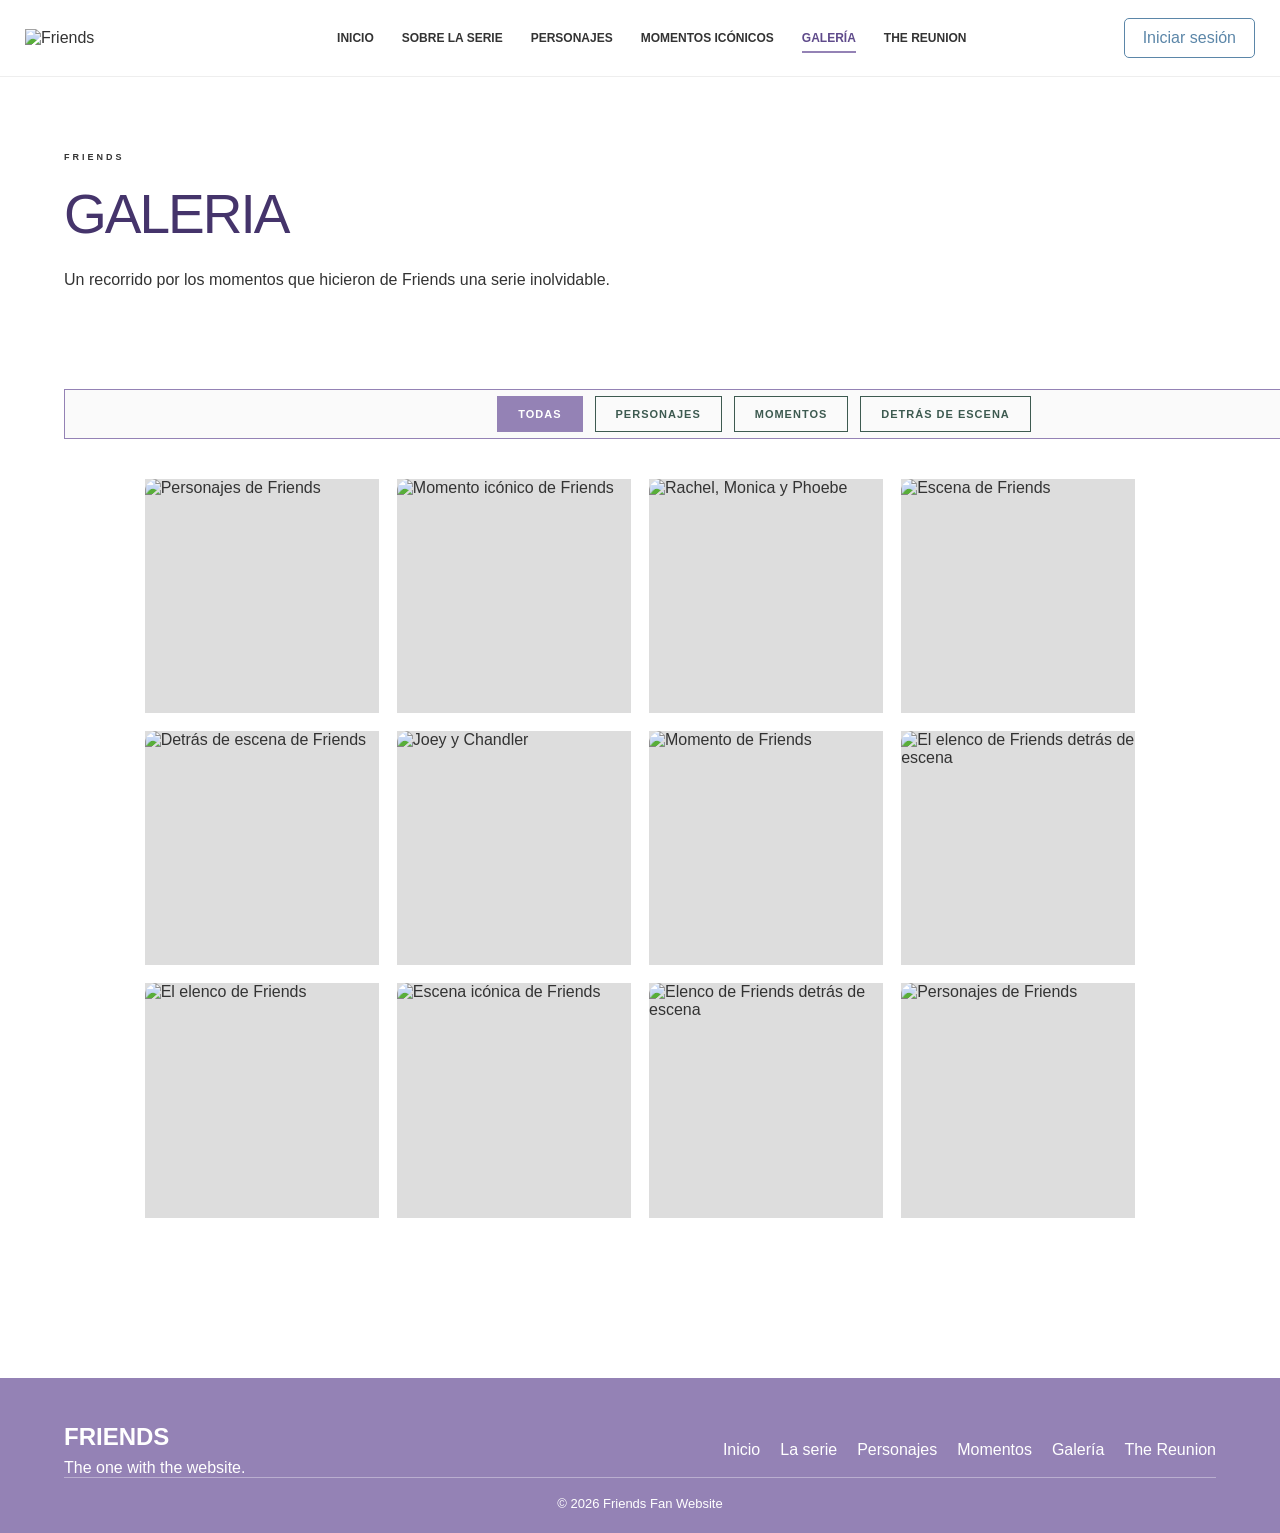
==== commit c3a9ff0b: "Unificar header y footer del sitio" ====
--- a/Friends/galeria.html
+++ b/Friends/galeria.html
@@ -17,62 +17,51 @@
          HEADER
     ================================================== -->
 
-    <header class="header">
-
-        <div class="header-contenido">
-
-            <!-- LOGO -->
-
-            <a href="index.html" class="logo">
-
-                <img src="inicio/logo.png" alt="Friends">
-
-            </a>
-
-
-            <!-- MENÚ CELULAR -->
-
-            <button class="menu-toggle" id="menuToggle">
-                ☰
-            </button>
-
-
-            <!-- NAVEGACIÓN -->
-
-            <nav class="nav" id="nav">
-
-                <a href="index.html">
-                    INICIO
-                </a>
-
-                <a href="sobrelaserie.html">
-                    SOBRE LA SERIE
-                </a>
-
-                <a href="personajes.html">
-                    PERSONAJES 
-                </a>
-
-                <a href="momentos.html">
-                    MOMENTOS ICÓNICOS
-                </a>
-
-                <a href="galeria.html" class="activo">
-                    GALERÍA
-                </a>
-
-                <a href="thereunion.html">
-                    THE REUNION
-                </a>
-
-            </nav>
-
-
-        <a href="login.html" class="boton-login">
-            Iniciar sesión
-        </a>
-
-    </header>
+    <header class="header">
+
+    <div class="header-contenido">
+
+        <a href="index.html" class="logo">
+            <img src="Inicio/logo.png" alt="Friends">
+        </a>
+
+        <button class="menu-toggle" id="menuToggle" type="button" aria-label="Abrir menú">
+            ☰
+        </button>
+
+        <nav class="nav" id="nav">
+            <a href="index.html">
+                INICIO
+            </a>
+
+            <a href="sobre-la-serie.html">
+                SOBRE LA SERIE
+            </a>
+
+            <a href="personajes.html">
+                PERSONAJES
+            </a>
+
+            <a href="momentos.html">
+                MOMENTOS ICÓNICOS
+            </a>
+
+            <a href="galeria.html" class="activo">
+                GALERÍA
+            </a>
+
+            <a href="thereunion.html">
+                THE REUNION
+            </a>
+        </nav>
+
+        <a href="login.html" class="boton-login">
+            Iniciar sesión
+        </a>
+
+    </div>
+
+</header>
 
 
 
@@ -293,25 +282,29 @@
 
 
     <!-- FOOTER -->
-    <footer class="footer">
-
-        <div class="footer-contenido">
-
-            <div class="footer-logo">
-                FRIENDS
-            </div>
-
-            <p>
-                The one with the website.
-            </p>
-
-        </div>
-
-        <div class="footer-abajo">
-            <p>© 2026 Friends Fan Website</p>
-        </div>
-
-    </footer>
+    <footer class="footer">
+
+    <div class="footer-contenido">
+
+        <div>
+            <h2>FRIENDS</h2>
+            <p>The one with the website.</p>
+        </div>
+
+        <div class="footer-links">
+            <a href="index.html">Inicio</a>
+            <a href="sobre-la-serie.html">La serie</a>
+            <a href="personajes.html">Personajes</a>
+            <a href="momentos.html">Momentos</a>
+            <a href="galeria.html">Galería</a>
+            <a href="thereunion.html">The Reunion</a>
+        </div>
+
+    </div>
+
+    <p class="copyright">© 2026 Friends Fan Website</p>
+
+</footer>
 
 
     <script src="galeria.js"></script>
--- a/Friends/estilos.css
+++ b/Friends/estilos.css
@@ -4,113 +4,6 @@
     margin: 0;
     padding: 0;
     box-sizing: border-box;
-}
-
-html {
-    scroll-behavior: smooth;
-    overflow-x: hidden;
-}
-
-body {
-    font-family: Arial, Helvetica, sans-serif;
-    color: #333333;
-    background-color: #ffffff;
-    overflow-x: hidden;
-    width: 100%;
-}
-
-img {
-    display: block;
-    max-width: 100%;
-}
-
-a {
-    text-decoration: none;
-    color: inherit;
-}
-
-
-/*HEADER*/
-
-.header {
-    width: 100%;
-    min-height: 80px;
-
-    padding: 15px 5%;
-
-    background-color: #ffffff;
-
-    display: flex;
-    align-items: center;
-    justify-content: space-between;
-
-    gap: 30px;
-
-    border-bottom: 1px solid #eeeeee;
-
-    position: relative;
-    z-index: 10;
-}
-
-
-/* LOGO */
-
-.logo {
-    font-size: 28px;
-    font-weight: bold;
-
-    color: #5b86a8;
-
-    flex-shrink: 0;
-}
-
-
-/* NAV */
-
-.nav {
-    display: flex;
-    align-items: center;
-    justify-content: center;
-
-    gap: 25px;
-
-    flex-wrap: wrap;
-
-    min-width: 0;
-}
-
-.nav a {
-    font-size: 15px;
-    font-weight: 600;
-
-    color: #333333;
-
-    transition: 0.3s;
-}
-
-.nav a:hover,
-.nav a.activo {
-    color: #5f4b8b;
-}
-
-
-/* LOGIN */
-
-.boton-login {
-    padding: 10px 18px;
-
-    border: 1px solid #5b86a8;
-
-    color: #5b86a8;
-
-    border-radius: 5px;
-
-    transition: 0.3s;
-}
-
-.boton-login:hover {
-    background-color: #5b86a8;
-    color: white;
 }
 
 /*HERO*/
@@ -542,79 +435,6 @@
 }
 
 
-/*FOOTER*/
-
-.footer {
-    width: 100%;
-
-    padding: 50px 5% 25px;
-
-    background-color: #9482b5;
-
-    color: #000000;
-}
-
-.footer-contenido {
-    width: 100%;
-    max-width: 1200px;
-
-    margin: 0 auto;
-
-    display: flex;
-
-    justify-content: space-between;
-
-    align-items: center;
-
-    gap: 20px;
-}
-
-.footer h2 {
-    margin-bottom: 10px;
-}
-
-.footer p {
-    color: #cccccc;
-}
-
-.footer-links {
-    display: flex;
-
-    align-items: center;
-
-    justify-content: space-between;
-
-    gap: 20px;
-
-    flex-wrap: wrap;
-}
-
-.footer-links a {
-    color: #000000;
-
-    transition: 0.3s;
-}
-
-.footer-links a:hover {
-    color: #616161;
-}
-
-.copyright {
-    width: 100%;
-    max-width: 1200px;
-
-    margin: 40px auto 0;
-
-    padding-top: 20px;
-
-    border-top: 1px solid #555555;
-
-    text-align: center;
-
-    font-size: 13px;
-}
-
-
 /*TABLET*/
 
 @media (max-width: 900px) {
@@ -837,171 +657,6 @@
     margin: 0;
     padding: 0;
     box-sizing: border-box;
-}
-
-html {
-    scroll-behavior: smooth;
-    overflow-x: hidden;
-}
-
-body {
-    font-family: Arial, Helvetica, sans-serif;
-    color: #111111;
-    background-color: #ffffff;
-    overflow-x: hidden;
-}
-
-img {
-    max-width: 100%;
-    display: block;
-}
-
-button,
-input {
-    font-family: inherit;
-}
-
-button {
-    cursor: pointer;
-}
-
-a {
-    text-decoration: none;
-    color: inherit;
-}
-
-
-/* =========================================
-   HEADER
-========================================= */
-
-.header {
-    width: 100%;
-    height: 68px;
-    border-bottom: 1px solid #cccccc;
-    background-color: #ffffff;
-    position: relative;
-    z-index: 100;
-}
-
-.header-contenido {
-    width: 100%;
-    max-width: 1370px;
-    height: 100%;
-    margin: auto;
-    padding: 0 25px;
-
-    display: flex;
-    align-items: center;
-    justify-content: space-between;
-
-    gap: 30px;
-}
-
-
-/* LOGO */
-
-.logo {
-    width: 175px;
-    flex-shrink: 0;
-}
-
-.logo img {
-    width: 100%;
-}
-
-
-/* =========================================
-   NAVEGACIÓN
-========================================= */
-
-.nav {
-    display: flex;
-    align-items: center;
-    justify-content: center;
-
-    gap: 42px;
-
-    flex: 1;
-}
-
-.nav a {
-    position: relative;
-
-    font-size: 11px;
-    font-weight: 500;
-
-    white-space: nowrap;
-
-    padding: 25px 0;
-
-    transition: 0.3s;
-}
-
-.nav a::after {
-    content: "";
-
-    position: absolute;
-
-    left: 0;
-    bottom: 18px;
-
-    width: 0;
-    height: 2px;
-
-    background-color: #111111;
-
-    transition: 0.3s;
-}
-
-.nav a:hover::after,
-.nav a.activo::after {
-    width: 100%;
-}
-
-.nav a:hover {
-    font-weight: bold;
-}
-
-
-/* =========================================
-   LOGIN
-========================================= */
-
-.boton-login {
-    padding: 10px 18px;
-
-    border: 1px solid #5b86a8;
-
-    color: #5b86a8;
-
-    border-radius: 5px;
-
-    transition: 0.3s;
-
-    white-space: nowrap;
-}
-
-.boton-login:hover {
-    background-color: #5b86a8;
-    color: #ffffff;
-}
-
-
-/* =========================================
-   MENÚ CELULAR
-========================================= */
-
-.menu-toggle {
-    display: none;
-
-    border: none;
-
-    background: transparent;
-
-    font-size: 25px;
-
-    color: #111111;
 }
 
 
@@ -1664,85 +1319,6 @@
     }
 
 }
-/* =========================================
-   FOOTER
-========================================= */
-
-.footer {
-    width: 100%;
-
-    padding: 50px 5% 25px;
-
-    background-color: #9482b5;
-
-    color: #ffffff;
-}
-
-.footer-contenido {
-    width: 100%;
-
-    max-width: 1200px;
-
-    margin: 0 auto;
-
-    display: flex;
-
-    justify-content: space-between;
-
-    align-items: center;
-
-    gap: 20px;
-}
-
-.footer h2 {
-    margin-bottom: 10px;
-
-    color: #ffffff;
-}
-
-.footer p {
-    color: #ffffff;
-}
-
-.footer-links {
-    display: flex;
-
-    align-items: center;
-
-    justify-content: space-between;
-
-    gap: 20px;
-
-    flex-wrap: wrap;
-}
-
-.footer-links a {
-    color: #ffffff;
-
-    transition: 0.3s;
-}
-
-.footer-links a:hover {
-    color: #eeeeee;
-}
-
-.copyright {
-    width: 100%;
-
-    max-width: 1200px;
-
-    margin: 40px auto 0;
-
-    padding-top: 20px;
-
-    border-top: 1px solid #ffffff;
-
-    text-align: center;
-
-    font-size: 13px;
-
-    color: #ffffff;
-}
 
 
 /* =========================================
@@ -1991,76 +1567,6 @@
     box-sizing: border-box;
 }
 
-body {
-    font-family: 'Montserrat', sans-serif;
-    color: #111;
-    background-color: #fff;
-}
-
-
-/*HEADER*/
-
-.header {
-    width: 100%;
-    min-height: 80px;
-    border-bottom: 1px solid #111;
-
-    display: flex;
-    align-items: center;
-    justify-content: space-between;
-
-    padding: 0 5%;
-
-    position: relative;
-}
-
-.logo img {
-    width: 95px;
-    display: block;
-}
-
-.nav {
-    display: flex;
-    align-items: center;
-    gap: 35px;
-}
-
-.nav a {
-    text-decoration: none;
-    color: #111;
-
-    font-size: 10px;
-    font-weight: 600;
-
-    letter-spacing: 1.5px;
-
-    transition: 0.3s;
-}
-
-.nav a:hover,
-.nav a.activo {
-    opacity: 0.5;
-}
-
-/* LOGIN */
-
-.boton-login {
-    padding: 10px 18px;
-
-    border: 1px solid #5b86a8;
-
-    color: #5b86a8;
-
-    border-radius: 5px;
-
-    transition: 0.3s;
-}
-
-.boton-login:hover {
-    background-color: #5b86a8;
-    color: white;
-}
-
 /*CONTENIDO PRINCIPAL*/
 
 .personajes-main {
@@ -2671,78 +2177,6 @@
     cursor: pointer;
 }
 
-/*FOOTER*/
-
-.footer {
-    width: 100%;
-
-    padding: 50px 5% 25px;
-
-    background-color: #9482b5;
-
-    color: #9482b5;
-}
-
-.footer-contenido {
-    width: 100%;
-    max-width: 1200px;
-
-    margin: 0 auto;
-
-    display: flex;
-
-    justify-content: space-between;
-
-    align-items: center;
-
-    gap: 20px;
-}
-
-.footer h2 {
-    margin-bottom: 10px;
-}
-
-.footer p {
-    color: #cccccc;
-}
-
-.footer-links {
-    display: flex;
-
-    align-items: center;
-    
-    justify-content: space-between;
-
-    gap: 20px;
-
-    flex-wrap: wrap;
-}
-
-.footer-links a {
-    color: #000000;
-
-    transition: 0.3s;
-}
-
-.footer-links a:hover {
-    color: #616161;
-}
-
-.copyright {
-    width: 100%;
-    max-width: 1200px;
-
-    margin: 40px auto 0;
-
-    padding-top: 20px;
-
-    border-top: 1px solid #555555;
-
-    text-align: center;
-
-    font-size: 13px;
-}
-
 
 /*RESPONSIVE*/
 
@@ -2780,36 +2214,6 @@
 
     .personajes-grid {
         grid-template-columns: repeat(2, 1fr);
-    }
-
-}
-
-
-
-@media (max-width: 480px) {
-
-    .header {
-        justify-content: center;
-    }
-
-    .login-boton {
-        display: none;
-    }
-
-    .nav {
-        gap: 15px;
-    }
-
-    .nav a {
-        font-size: 8px;
-    }
-
-    .personajes-intro h1 {
-        font-size: 32px;
-    }
-
-    .personajes-final h2 {
-        font-size: 19px;
     }
 
 }
@@ -2831,163 +2235,6 @@
     box-sizing: border-box;
 }
 
-html {
-    scroll-behavior: smooth;
-    overflow-x: hidden;
-}
-
-body {
-    font-family: Arial, Helvetica, sans-serif;
-    color: #111111;
-    background-color: #ffffff;
-    overflow-x: hidden;
-}
-
-img {
-    max-width: 100%;
-    display: block;
-}
-
-button,
-input,
-textarea {
-    font-family: inherit;
-}
-
-button {
-    cursor: pointer;
-}
-
-a {
-    text-decoration: none;
-    color: inherit;
-}
-
-
-/*HEADER*/
-
-.header {
-    width: 100%;
-    min-height: 68px;
-
-    border-bottom: 1px solid #cccccc;
-
-    background-color: #ffffff;
-
-    position: relative;
-    z-index: 100;
-}
-
-.header-contenido {
-    width: 100%;
-    max-width: 1370px;
-    min-height: 68px;
-
-    margin: auto;
-    padding: 0 25px;
-
-    display: flex;
-    align-items: center;
-    justify-content: space-between;
-
-    gap: 30px;
-}
-
-
-/* LOGO */
-
-.logo {
-    width: 175px;
-    flex-shrink: 0;
-}
-
-.logo img {
-    width: 100%;
-}
-
-
-/*NAVEGACIÓN*/
-
-.nav {
-    display: flex;
-    align-items: center;
-    justify-content: center;
-
-    gap: 40px;
-
-    flex: 1;
-}
-
-.nav a {
-    position: relative;
-
-    font-size: 11px;
-    font-weight: 500;
-
-    text-align: center;
-    white-space: nowrap;
-
-    padding: 25px 0;
-
-    transition: 0.3s;
-}
-
-.nav a::after {
-    content: "";
-
-    position: absolute;
-
-    left: 0;
-    bottom: 18px;
-
-    width: 0;
-    height: 2px;
-
-    background-color: #111111;
-
-    transition: 0.3s;
-}
-
-.nav a:hover::after,
-.nav a.activo::after {
-    width: 100%;
-}
-
-.nav a:hover {
-    font-weight: bold;
-}
-
-
-/* LOGIN */
-
-.boton-login {
-    padding: 10px 18px;
-
-    border: 1px solid #5b86a8;
-
-    color: #5b86a8;
-
-    border-radius: 5px;
-
-    transition: 0.3s;
-}
-
-.boton-login:hover {
-    background-color: #5b86a8;
-    color: white;
-}
-
-/*MENÚ CELULAR*/
-
-.menu-toggle {
-    display: none;
-
-    border: none;
-    background: transparent;
-
-    font-size: 25px;
-}
-
 /*CONTENIDO PRINCIPAL*/
 
 .momentos-main {
@@ -3675,81 +2922,6 @@
     font-size: 10px;
 
     margin-top: 15px;
-}
-
-
-/* ==================================================
-   FOOTER
-================================================== */
-
-.footer {
-    width: 100%;
-
-    padding: 50px 5% 25px;
-
-    background-color: #333333;
-
-    color: #ffffff;
-}
-
-.footer-contenido {
-    width: 100%;
-    max-width: 1200px;
-
-    margin: 0 auto;
-
-    display: flex;
-
-    justify-content: space-between;
-
-    align-items: center;
-
-    gap: 20px;
-}
-
-.footer h2 {
-    margin-bottom: 10px;
-}
-
-.footer p {
-    color: #cccccc;
-}
-
-.footer-links {
-    display: flex;
-
-    align-items: center;
-
-    justify-content: space-between;
-
-    gap: 20px;
-
-    flex-wrap: wrap;
-}
-
-.footer-links a {
-    color: #ffffff;
-
-    transition: 0.3s;
-}
-
-.footer-links a:hover {
-    color: #aaaaaa;
-}
-
-.copyright {
-    width: 100%;
-    max-width: 1200px;
-
-    margin: 40px auto 0;
-
-    padding-top: 20px;
-
-    border-top: 1px solid #555555;
-
-    text-align: center;
-
-    font-size: 13px;
 }
 
 /* CORRECCIÓN PARA LA PÁGINA MOMENTOS */
@@ -4023,159 +3195,6 @@
     }
 }
 
-
-
-
-
-
-
-
-
-
-
-
-
-
-
-
-
-
-
-/* ==================================================
-   HEADER
-================================================== */
-
-.header {
-    width: 100%;
-    min-height: 68px;
-
-    border-bottom: 1px solid #cccccc;
-
-    background-color: #ffffff;
-
-    position: relative;
-    z-index: 100;
-}
-
-.header-contenido {
-    width: 100%;
-    max-width: 1370px;
-    min-height: 68px;
-
-    margin: auto;
-    padding: 0 25px;
-
-    display: flex;
-    align-items: center;
-    justify-content: space-between;
-
-    gap: 30px;
-}
-
-
-/* LOGO */
-
-.logo {
-    width: 175px;
-    flex-shrink: 0;
-}
-
-.logo img {
-    width: 100%;
-}
-
-
-/* ==================================================
-   NAVEGACIÓN
-================================================== */
-
-.nav {
-    display: flex;
-    align-items: center;
-    justify-content: center;
-
-    gap: 40px;
-
-    flex: 1;
-}
-
-.nav a {
-    position: relative;
-
-    font-size: 11px;
-    font-weight: 500;
-
-    text-align: center;
-    white-space: nowrap;
-
-    padding: 25px 0;
-
-    transition: 0.3s;
-}
-
-.nav a::after {
-    content: "";
-
-    position: absolute;
-
-    left: 0;
-    bottom: 18px;
-
-    width: 0;
-    height: 2px;
-
-    background-color: #111111;
-
-    transition: 0.3s;
-}
-
-.nav a:hover::after,
-.nav a.activo::after {
-    width: 100%;
-}
-
-.nav a:hover {
-    font-weight: bold;
-}
-
-
-/* ==================================================
-   LOGIN
-================================================== */
-
-/* LOGIN */
-
-.boton-login {
-    padding: 10px 18px;
-
-    border: 1px solid #5b86a8;
-
-    color: #5b86a8;
-
-    border-radius: 5px;
-
-    transition: 0.3s;
-}
-
-.boton-login:hover {
-    background-color: #5b86a8;
-    color: white;
-}
-
-
-/* ==================================================
-   MENÚ CELULAR
-================================================== */
-
-.menu-toggle {
-    display: none;
-
-    border: none;
-    background: transparent;
-
-    font-size: 25px;
-}
-
 /* =========================================
    CONTENIDO PRINCIPAL
 ========================================= */
@@ -4436,56 +3455,6 @@
 
 
 /* =========================
-   FOOTER
-========================= */
-
-.footer {
-
-    background-color: #3d5a50;
-
-    color: white;
-
-    text-align: center;
-
-    padding: 50px 20px 20px;
-}
-
-.footer-logo {
-
-    font-size: 25px;
-
-    font-weight: 700;
-
-    letter-spacing: 4px;
-
-    margin-bottom: 10px;
-}
-
-.footer-contenido p {
-
-    font-size: 12px;
-
-    opacity: 0.8;
-}
-
-.footer-abajo {
-
-    margin-top: 40px;
-
-    padding-top: 20px;
-
-    border-top: 1px solid rgba(255,255,255,0.2);
-}
-
-.footer-abajo p {
-
-    font-size: 10px;
-
-    opacity: 0.7;
-}
-
-
-/* =========================
    TABLET
 ========================= */
 
@@ -4604,144 +3573,6 @@
     box-sizing: border-box;
     margin: 0;
     padding: 0;
-}
-
-html {
-    scroll-behavior: smooth;
-}
-
-body {
-    font-family: Arial, sans-serif;
-    color: #333;
-    background-color: white;
-}
-
-img {
-    max-width: 100%;
-    display: block;
-}
-
-a {
-    text-decoration: none;
-}
-
-
-
-/* ==================================================
-   HEADER
-================================================== */
-
-.header {
-    width: 100%;
-    min-height: 68px;
-
-    border-bottom: 1px solid #cccccc;
-
-    background-color: #ffffff;
-
-    position: relative;
-    z-index: 100;
-}
-
-.header-contenido {
-    width: 100%;
-    max-width: 1370px;
-    min-height: 68px;
-
-    margin: auto;
-    padding: 0 25px;
-
-    display: flex;
-    align-items: center;
-    justify-content: space-between;
-
-    gap: 30px;
-}
-
-
-/* LOGO */
-
-.logo {
-    width: 175px;
-    flex-shrink: 0;
-}
-
-.logo img {
-    width: 100%;
-}
-
-
-/* ==================================================
-   NAVEGACIÓN
-================================================== */
-
-.nav {
-    display: flex;
-    align-items: center;
-    justify-content: center;
-
-    gap: 40px;
-
-    flex: 1;
-}
-
-.nav a {
-    position: relative;
-
-    font-size: 11px;
-    font-weight: 500;
-
-    text-align: center;
-    white-space: nowrap;
-
-    padding: 25px 0;
-
-    transition: 0.3s;
-}
-
-.nav a::after {
-    content: "";
-
-    position: absolute;
-
-    left: 0;
-    bottom: 18px;
-
-    width: 0;
-    height: 2px;
-
-    background-color: #111111;
-
-    transition: 0.3s;
-}
-
-.nav a:hover::after,
-.nav a.activo::after {
-    width: 100%;
-}
-
-.nav a:hover {
-    font-weight: bold;
-}
-
-
-/* LOGIN */
-
-.boton-login {
-    padding: 10px 18px;
-
-    border: 1px solid #5b86a8;
-
-    color: #5b86a8;
-
-    border-radius: 5px;
-
-    transition: 0.3s;
-}
-
-.boton-login:hover {
-    background-color: #5b86a8;
-    color: white;
 }
 
 
@@ -5191,56 +4022,6 @@
 }
 
 
-/* =========================
-   FOOTER
-========================= */
-
-.footer {
-
-    background-color: #3d5a50;
-
-    color: white;
-
-    text-align: center;
-
-    padding: 50px 20px 20px;
-}
-
-.footer-logo {
-
-    font-size: 25px;
-
-    font-weight: 700;
-
-    letter-spacing: 4px;
-
-    margin-bottom: 10px;
-}
-
-.footer-contenido p {
-
-    font-size: 12px;
-
-    opacity: 0.8;
-}
-
-.footer-abajo {
-
-    margin-top: 40px;
-
-    padding-top: 20px;
-
-    border-top: 1px solid rgba(255,255,255,0.2);
-}
-
-.footer-abajo p {
-
-    font-size: 10px;
-
-    opacity: 0.7;
-}
-
-
 
 /* ================= TABLET ================= */
 
@@ -5412,188 +4193,6 @@
 }
 
 
-html {
-    scroll-behavior: smooth;
-}
-
-
-body {
-    font-family: 'Montserrat', sans-serif;
-    color: #111;
-    background-color: #fff;
-}
-
-
-a {
-    text-decoration: none;
-}
-
-
-
-/* ==================================================
-   HEADER
-================================================== */
-
-.header {
-    width: 100%;
-    min-height: 68px;
-
-    border-bottom: 1px solid #cccccc;
-
-    background-color: #ffffff;
-
-    position: relative;
-
-    z-index: 100;
-}
-
-
-.header-contenido {
-    width: 100%;
-    max-width: 1370px;
-
-    min-height: 68px;
-
-    margin: auto;
-
-    padding: 0 25px;
-
-    display: flex;
-
-    align-items: center;
-
-    justify-content: space-between;
-
-    gap: 30px;
-}
-
-
-
-/* LOGO */
-
-.logo {
-    width: 175px;
-
-    flex-shrink: 0;
-}
-
-
-.logo img {
-    width: 100%;
-}
-
-
-
-/* ==================================================
-   BOTÓN MENÚ CELULAR
-================================================== */
-
-.menu-toggle {
-    display: none;
-
-    border: none;
-
-    background: none;
-
-    font-size: 24px;
-
-    cursor: pointer;
-}
-
-
-
-/* ==================================================
-   NAVEGACIÓN
-================================================== */
-
-.nav {
-    display: flex;
-
-    align-items: center;
-
-    justify-content: center;
-
-    gap: 40px;
-
-    flex: 1;
-}
-
-
-.nav a {
-    position: relative;
-
-    font-size: 11px;
-
-    font-weight: 500;
-
-    text-align: center;
-
-    white-space: nowrap;
-
-    padding: 25px 0;
-
-    color: #111;
-
-    transition: 0.3s;
-}
-
-
-.nav a::after {
-    content: "";
-
-    position: absolute;
-
-    left: 0;
-
-    bottom: 18px;
-
-    width: 0;
-
-    height: 2px;
-
-    background-color: #111111;
-
-    transition: 0.3s;
-}
-
-
-.nav a:hover::after {
-    width: 100%;
-}
-
-
-.nav a:hover {
-    font-weight: bold;
-}
-
-
-
-/* ==================================================
-   LOGIN
-================================================== */
-
-.boton-login {
-    padding: 10px 18px;
-
-    border: 1px solid #5b86a8;
-
-    color: #5b86a8;
-
-    border-radius: 5px;
-
-    transition: 0.3s;
-
-    white-space: nowrap;
-}
-
-
-.boton-login:hover {
-    background-color: #5b86a8;
-
-    color: white;
-}
-
-
 
 /* ==================================================
    CONTENEDOR PRINCIPAL
@@ -6034,93 +4633,6 @@
 
 
 /* ==================================================
-   FOOTER
-================================================== */
-
-.footer {
-    width: 100%;
-
-    padding: 50px 5% 25px;
-
-    background-color: #9482b5;
-
-    color: white;
-}
-
-
-.footer-contenido {
-    width: 100%;
-
-    max-width: 1200px;
-
-    margin: 0 auto;
-
-    display: flex;
-
-    justify-content: space-between;
-
-    align-items: center;
-
-    gap: 20px;
-}
-
-
-.footer h2 {
-    margin-bottom: 10px;
-
-    color: white;
-}
-
-
-.footer p {
-    color: white;
-}
-
-
-.footer-links {
-    display: flex;
-
-    align-items: center;
-
-    justify-content: space-between;
-
-    gap: 20px;
-
-    flex-wrap: wrap;
-}
-
-
-.footer-links a {
-    color: white;
-
-    transition: 0.3s;
-}
-
-
-.footer-links a:hover {
-    color: #e6e6e6;
-}
-
-
-.copyright {
-    width: 100%;
-
-    max-width: 1200px;
-
-    margin: 40px auto 0;
-
-    padding-top: 20px;
-
-    border-top: 1px solid rgba(255,255,255,0.5);
-
-    text-align: center;
-
-    font-size: 13px;
-}
-
-
-
-/* ==================================================
    MODAL RECUPERAR CONTRASEÑA
 ================================================== */
 
@@ -6706,4 +5218,740 @@
         padding: 30px 20px;
     }
 
-}+}
+/* =========================================================
+   SISTEMA UNIFICADO DEL SITIO
+   Friends Fan Website
+========================================================= */
+
+:root {
+    --azul: #5b86a8;
+    --violeta: #9482b5;
+    --violeta-oscuro: #5f4b8b;
+    --violeta-texto: #45346b;
+    --amarillo: #f7bc4c;
+    --fondo-suave: #e9eef2;
+    --blanco: #ffffff;
+    --texto: #333333;
+}
+
+html {
+    scroll-behavior: smooth;
+    overflow-x: hidden;
+}
+
+body {
+    margin: 0;
+    padding: 0;
+    width: 100%;
+    min-width: 0;
+    font-family: Arial, Helvetica, sans-serif;
+    color: var(--texto);
+    background-color: var(--blanco);
+    overflow-x: hidden;
+}
+
+img {
+    display: block;
+    max-width: 100%;
+}
+
+a {
+    text-decoration: none;
+    color: inherit;
+}
+
+button,
+input {
+    font-family: inherit;
+}
+
+/* ================= HEADER ÚNICO ================= */
+
+.header {
+    width: 100%;
+    min-height: 76px;
+    background-color: var(--blanco);
+    border-bottom: 1px solid #eeeeee;
+    position: relative;
+    z-index: 1000;
+}
+
+.header-contenido {
+    width: 100%;
+    max-width: 1370px;
+    min-height: 76px;
+    margin: 0 auto;
+    padding: 0 25px;
+    display: flex;
+    align-items: center;
+    justify-content: space-between;
+    gap: 25px;
+}
+
+.logo {
+    width: 155px;
+    flex: 0 0 155px;
+}
+
+.logo img {
+    width: 100%;
+    height: auto;
+}
+
+.nav {
+    display: flex;
+    align-items: center;
+    justify-content: center;
+    gap: 28px;
+    flex: 1;
+    min-width: 0;
+}
+
+.nav a {
+    position: relative;
+    padding: 28px 0;
+    font-size: 12px;
+    font-weight: 600;
+    white-space: nowrap;
+    color: var(--texto);
+    transition: color .3s ease;
+}
+
+.nav a::after {
+    content: "";
+    position: absolute;
+    left: 0;
+    bottom: 20px;
+    width: 0;
+    height: 2px;
+    background-color: var(--violeta);
+    transition: width .3s ease;
+}
+
+.nav a:hover,
+.nav a.activo {
+    color: var(--violeta-oscuro);
+}
+
+.nav a:hover::after,
+.nav a.activo::after {
+    width: 100%;
+}
+
+.boton-login {
+    flex: 0 0 auto;
+    padding: 10px 18px;
+    border: 1px solid var(--azul);
+    border-radius: 5px;
+    color: var(--azul);
+    background-color: transparent;
+    white-space: nowrap;
+    transition: .3s ease;
+}
+
+.boton-login:hover {
+    background-color: var(--azul);
+    color: var(--blanco);
+}
+
+.menu-toggle {
+    display: none;
+    border: none;
+    background: transparent;
+    color: var(--violeta-oscuro);
+    font-size: 26px;
+    padding: 5px;
+}
+
+/* ================= COLORES COMPARTIDOS ================= */
+
+.titulo-seccion h2,
+.sobrelaserie-intro h1,
+.personajes-intro h1,
+.momentos-intro h1,
+.galeria-intro h1 {
+    color: var(--violeta-texto);
+}
+
+.seccion-clara {
+    background-color: var(--amarillo);
+}
+
+.boton,
+.boton-principal,
+.boton-secundario,
+.boton-enviar,
+.boton-recuperar,
+.boton-guardar-perfil {
+    background-color: var(--violeta);
+    color: var(--blanco);
+}
+
+.boton:hover,
+.boton-principal:hover,
+.boton-secundario:hover,
+.boton-enviar:hover,
+.boton-recuperar:hover,
+.boton-guardar-perfil:hover {
+    background-color: var(--violeta-oscuro);
+}
+
+/* ================= SOBRE LA SERIE ================= */
+
+.sobrelaserie-main,
+.personajes-main,
+.momentos-main,
+.galeria-main {
+    width: 90%;
+    max-width: 1500px;
+    margin: 0 auto;
+    padding: 75px 0 70px;
+}
+
+.que-es {
+    background-color: var(--violeta);
+}
+
+.historia {
+    background-color: var(--amarillo);
+}
+
+.dato strong,
+.dato-icono {
+    color: var(--violeta-oscuro);
+}
+
+.dato span {
+    color: var(--violeta);
+}
+
+/* ================= PERSONAJES ================= */
+
+.personajes-seccion {
+    background-color: var(--fondo-suave);
+}
+
+.personajes-final {
+    background-color: var(--amarillo);
+}
+
+.personaje-card,
+.actor-card,
+.protagonista,
+.destacado,
+.dato {
+    border-color: #e3dff0;
+}
+
+.personaje-card h3,
+.actor-card h3,
+.protagonista h3 {
+    color: var(--violeta-oscuro);
+}
+
+.personaje-boton,
+.actores-ver-mas {
+    background-color: var(--violeta);
+    color: var(--blanco);
+}
+
+.personaje-boton:hover,
+.actores-ver-mas:hover {
+    background-color: var(--violeta-oscuro);
+}
+
+/* ================= MOMENTOS ================= */
+
+.momentos-seccion {
+    background-color: var(--fondo-suave);
+}
+
+.momentos-grid {
+    width: 100%;
+    min-width: 0;
+}
+
+.momento h3 {
+    color: var(--violeta-oscuro);
+}
+
+.numero-seccion,
+.modal-numero {
+    color: var(--azul);
+}
+
+/* ================= GALERÍA ================= */
+
+.galeria-seccion,
+.galeria-main {
+    background-color: var(--blanco);
+}
+
+.filtros .filtro.activo,
+.filtro:hover {
+    background-color: var(--violeta);
+    color: var(--blanco);
+    border-color: var(--violeta);
+}
+
+.foto-overlay {
+    background: linear-gradient(transparent, rgba(95, 75, 139, .9));
+}
+
+.modal-categoria {
+    color: var(--azul);
+}
+
+/* ================= THE REUNION ================= */
+
+.hero-reunion {
+    min-height: 500px;
+}
+
+.trailer .titulo-seccion p,
+.momentos-reunion .titulo-seccion p {
+    color: var(--azul);
+}
+
+.pregunta-boton {
+    border-color: #ddd5eb;
+}
+
+.pregunta-boton span {
+    color: var(--violeta-oscuro);
+}
+
+/* ================= LOGIN ================= */
+
+.login-container {
+    width: 100%;
+    min-height: 680px;
+}
+
+.formulario-container h1,
+.recuperar-contenido h2,
+.perfil-contenido h2 {
+    color: var(--violeta-texto);
+}
+
+.botones-formulario {
+    border-color: #ddd5eb;
+}
+
+.boton-form.activo {
+    background-color: var(--violeta);
+    color: var(--blanco);
+}
+
+input:focus {
+    outline: 2px solid rgba(148, 130, 181, .25);
+    border-color: var(--violeta);
+}
+
+/* ================= FOOTER ÚNICO ================= */
+
+.footer {
+    width: 100%;
+    padding: 45px 5% 22px;
+    background-color: var(--violeta);
+    color: var(--blanco);
+}
+
+.footer-contenido {
+    width: 100%;
+    max-width: 1200px;
+    margin: 0 auto;
+    display: flex;
+    align-items: center;
+    justify-content: space-between;
+    gap: 30px;
+}
+
+.footer h2,
+.footer-logo {
+    color: var(--blanco);
+    margin: 0 0 8px;
+}
+
+.footer p {
+    color: var(--blanco);
+    margin: 0;
+}
+
+.footer-links {
+    display: flex;
+    align-items: center;
+    justify-content: center;
+    gap: 20px;
+    flex-wrap: wrap;
+}
+
+.footer-links a {
+    color: var(--blanco);
+    transition: .3s ease;
+}
+
+.footer-links a:hover {
+    color: var(--amarillo);
+}
+
+.copyright {
+    width: 100%;
+    max-width: 1200px;
+    margin: 35px auto 0;
+    padding-top: 18px;
+    border-top: 1px solid rgba(255,255,255,.35);
+    text-align: center;
+    font-size: 13px;
+    color: var(--blanco);
+}
+
+.footer-abajo {
+    width: 100%;
+    max-width: 1200px;
+    margin: 30px auto 0;
+    padding-top: 18px;
+    border-top: 1px solid rgba(255,255,255,.35);
+    text-align: center;
+}
+
+.footer-abajo p {
+    color: var(--blanco);
+}
+
+/* ================= TABLET ================= */
+
+@media (max-width: 1100px) {
+    .header-contenido {
+        padding: 0 20px;
+        gap: 18px;
+    }
+
+    .logo {
+        width: 135px;
+        flex-basis: 135px;
+    }
+
+    .nav {
+        gap: 16px;
+    }
+
+    .nav a {
+        font-size: 10px;
+    }
+
+    .boton-login {
+        padding: 9px 13px;
+        font-size: 13px;
+    }
+
+    .sobrelaserie-main,
+    .personajes-main,
+    .momentos-main,
+    .galeria-main {
+        width: 92%;
+        padding-top: 60px;
+    }
+
+    .que-es,
+    .historia {
+        width: 100%;
+        grid-template-columns: 1fr 1fr;
+        gap: 30px;
+        padding-left: 45px;
+        padding-right: 45px;
+    }
+
+    .datos-principales {
+        grid-template-columns: repeat(2, 1fr);
+        gap: 20px;
+    }
+
+    .protagonistas-grid {
+        grid-template-columns: repeat(3, minmax(0, 1fr));
+    }
+
+    .actores-grid {
+        grid-template-columns: repeat(2, minmax(0, 1fr));
+        gap: 30px 20px;
+    }
+
+    .personajes-grid {
+        grid-template-columns: repeat(2, minmax(0, 1fr));
+    }
+
+    .galeria {
+        grid-template-columns: repeat(3, minmax(0, 1fr));
+    }
+
+    .galeria-reunion {
+        grid-template-columns: repeat(2, minmax(0, 1fr));
+    }
+
+    .login-container {
+        grid-template-columns: 1fr 1fr;
+    }
+
+    .footer-contenido {
+        flex-direction: column;
+        text-align: center;
+    }
+}
+
+/* ================= CELULAR ================= */
+
+@media (max-width: 700px) {
+    .header {
+        min-height: auto;
+    }
+
+    .header-contenido {
+        min-height: auto;
+        padding: 14px 18px;
+        flex-wrap: wrap;
+        justify-content: center;
+    }
+
+    .logo {
+        width: 125px;
+        flex-basis: 125px;
+    }
+
+    .menu-toggle {
+        display: none;
+    }
+
+    .nav {
+        order: 3;
+        width: 100%;
+        flex: 0 0 100%;
+        display: flex;
+        flex-wrap: wrap;
+        justify-content: center;
+        gap: 7px 14px;
+    }
+
+    .nav a {
+        padding: 6px 0;
+        font-size: 10px;
+        white-space: normal;
+        text-align: center;
+    }
+
+    .nav a::after {
+        bottom: 1px;
+    }
+
+    .boton-login {
+        font-size: 12px;
+        padding: 8px 12px;
+    }
+
+    .hero {
+        min-height: 520px;
+    }
+
+    .hero-contenido {
+        padding: 55px 22px;
+    }
+
+    .hero h1 {
+        font-size: clamp(55px, 17vw, 80px);
+    }
+
+    .hero-contenido > p:not(.hero-pequeno) {
+        font-size: 16px;
+    }
+
+    .seccion {
+        padding: 60px 20px;
+    }
+
+    .titulo-seccion h2 {
+        font-size: 32px;
+    }
+
+    .sobrelaserie-main,
+    .personajes-main,
+    .momentos-main,
+    .galeria-main {
+        width: 92%;
+        padding: 50px 0;
+    }
+
+    .sobrelaserie-intro,
+    .personajes-intro,
+    .momentos-intro,
+    .galeria-intro {
+        margin-bottom: 55px;
+    }
+
+    .sobrelaserie-intro h1,
+    .personajes-intro h1,
+    .momentos-intro h1,
+    .galeria-intro h1 {
+        font-size: 40px;
+        letter-spacing: -1px;
+    }
+
+    .que-es,
+    .historia {
+        grid-template-columns: 1fr;
+        gap: 20px;
+        padding: 25px 22px;
+    }
+
+    .que-es-imagen {
+        width: 100%;
+        height: 190px;
+        margin-left: 0;
+    }
+
+    .historia-imagen {
+        order: -1;
+    }
+
+    .datos-principales {
+        grid-template-columns: 1fr;
+        gap: 12px;
+    }
+
+    .protagonistas-grid,
+    .personajes-grid,
+    .actores-grid,
+    .galeria-reunion {
+        grid-template-columns: 1fr;
+    }
+
+    .personaje img {
+        height: 320px;
+    }
+
+    .actor-imagen,
+    .protagonista img {
+        max-height: 360px;
+    }
+
+    .momento {
+        grid-template-columns: 1fr;
+        gap: 30px;
+    }
+
+    .momento img {
+        height: 280px;
+    }
+
+    .galeria {
+        grid-template-columns: 1fr;
+    }
+
+    .galeria img {
+        height: 280px;
+    }
+
+    .hero-reunion {
+        min-height: 430px;
+        padding: 45px 20px;
+    }
+
+    .trailer,
+    .momentos-reunion,
+    .preguntas {
+        width: 100%;
+        padding-left: 20px;
+        padding-right: 20px;
+        margin-top: 60px;
+        margin-bottom: 60px;
+        box-sizing: border-box;
+    }
+
+    .video-container {
+        width: 100%;
+        aspect-ratio: 16 / 9;
+    }
+
+    .video-container iframe {
+        width: 100%;
+        height: 100%;
+    }
+
+    .login-container {
+        grid-template-columns: 1fr;
+        min-height: auto;
+    }
+
+    .imagen-login {
+        min-height: 320px;
+    }
+
+    .formulario-container {
+        padding: 45px 22px;
+    }
+
+    .footer {
+        padding: 40px 20px 20px;
+    }
+
+    .footer-links {
+        gap: 12px 18px;
+    }
+
+    .copyright {
+        margin-top: 28px;
+    }
+}
+
+/* ================= CELULAR PEQUEÑO ================= */
+
+@media (max-width: 430px) {
+    .header-contenido {
+        padding: 12px 14px;
+    }
+
+    .logo {
+        width: 112px;
+        flex-basis: 112px;
+    }
+
+    .nav {
+        gap: 6px 10px;
+    }
+
+    .nav a {
+        font-size: 9px;
+    }
+
+    .boton-login {
+        font-size: 11px;
+        padding: 7px 10px;
+    }
+
+    .hero {
+        min-height: 470px;
+    }
+
+    .hero h1 {
+        font-size: 58px;
+    }
+
+    .titulo-seccion h2 {
+        font-size: 28px;
+    }
+
+    .sobrelaserie-intro h1,
+    .personajes-intro h1,
+    .momentos-intro h1,
+    .galeria-intro h1 {
+        font-size: 34px;
+    }
+
+    .formulario-container {
+        padding: 35px 18px;
+    }
+
+    .footer-links {
+        flex-direction: column;
+        gap: 10px;
+    }
+}
